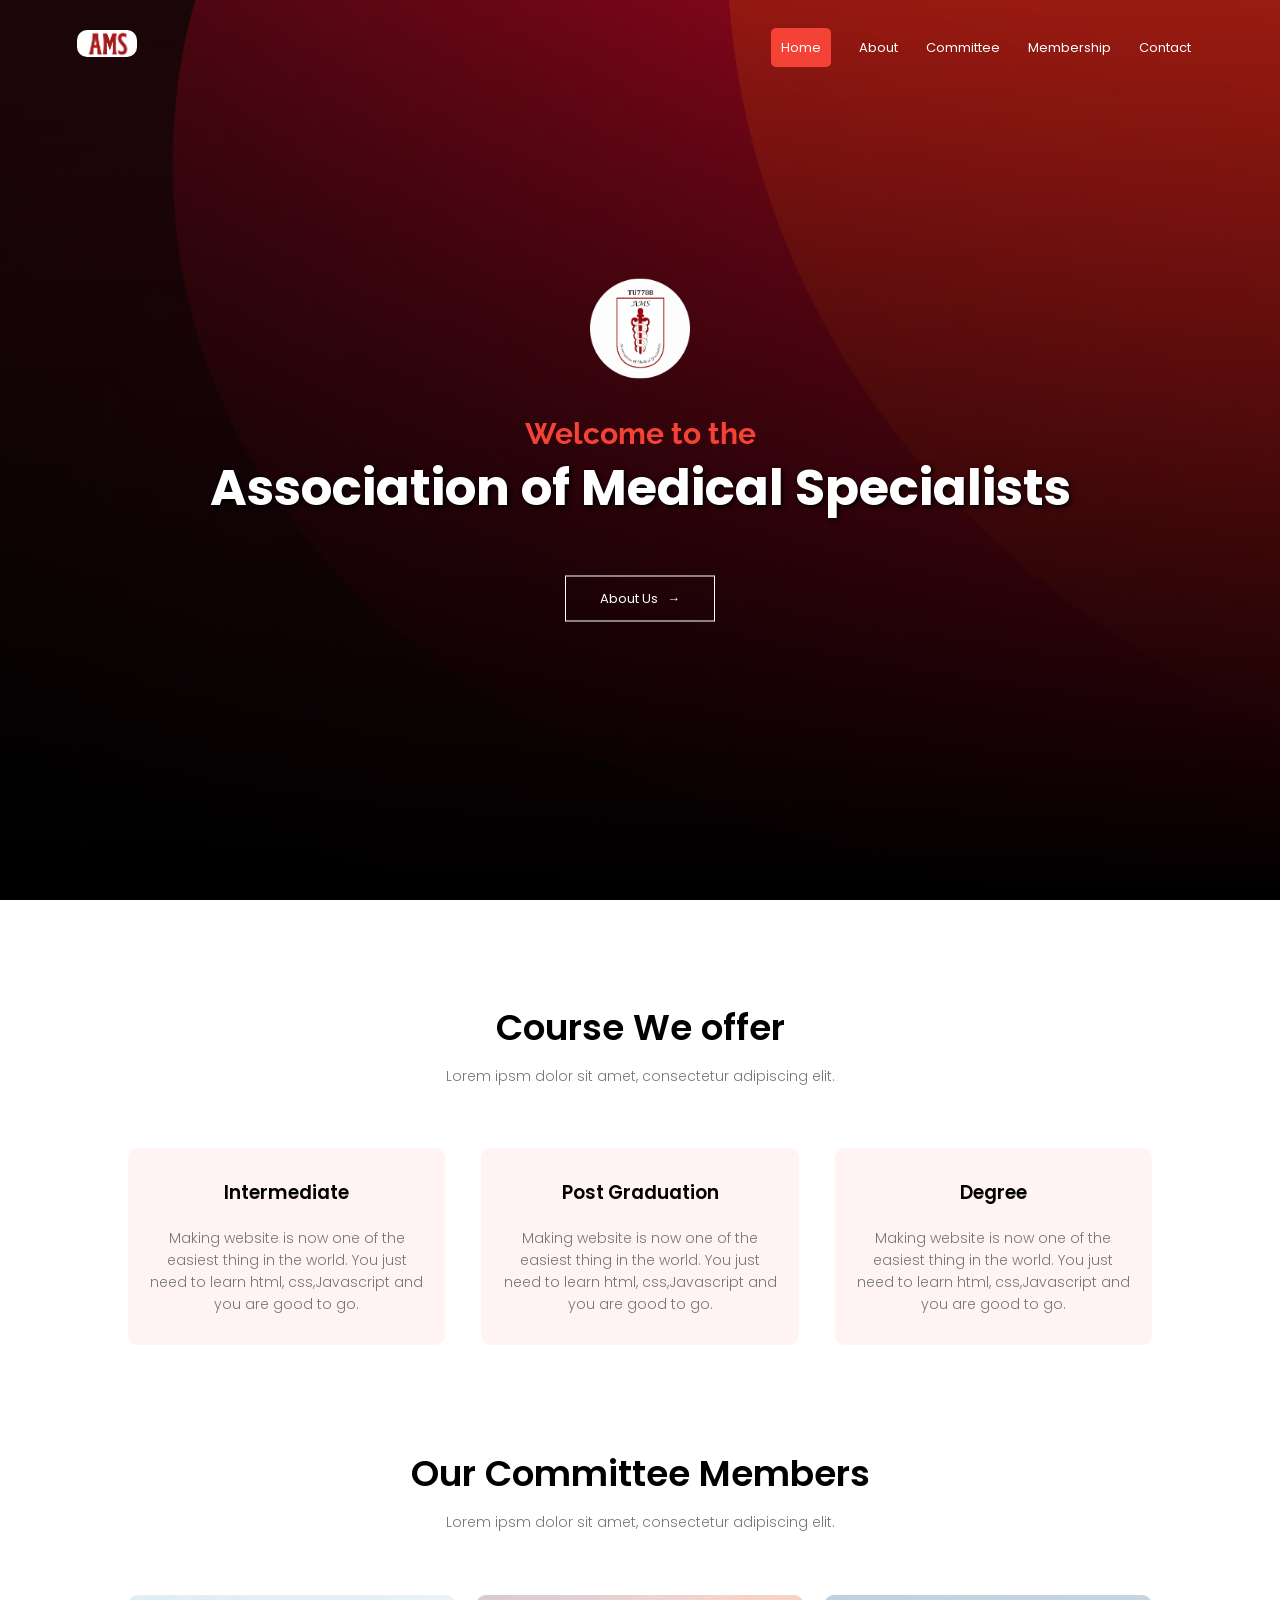
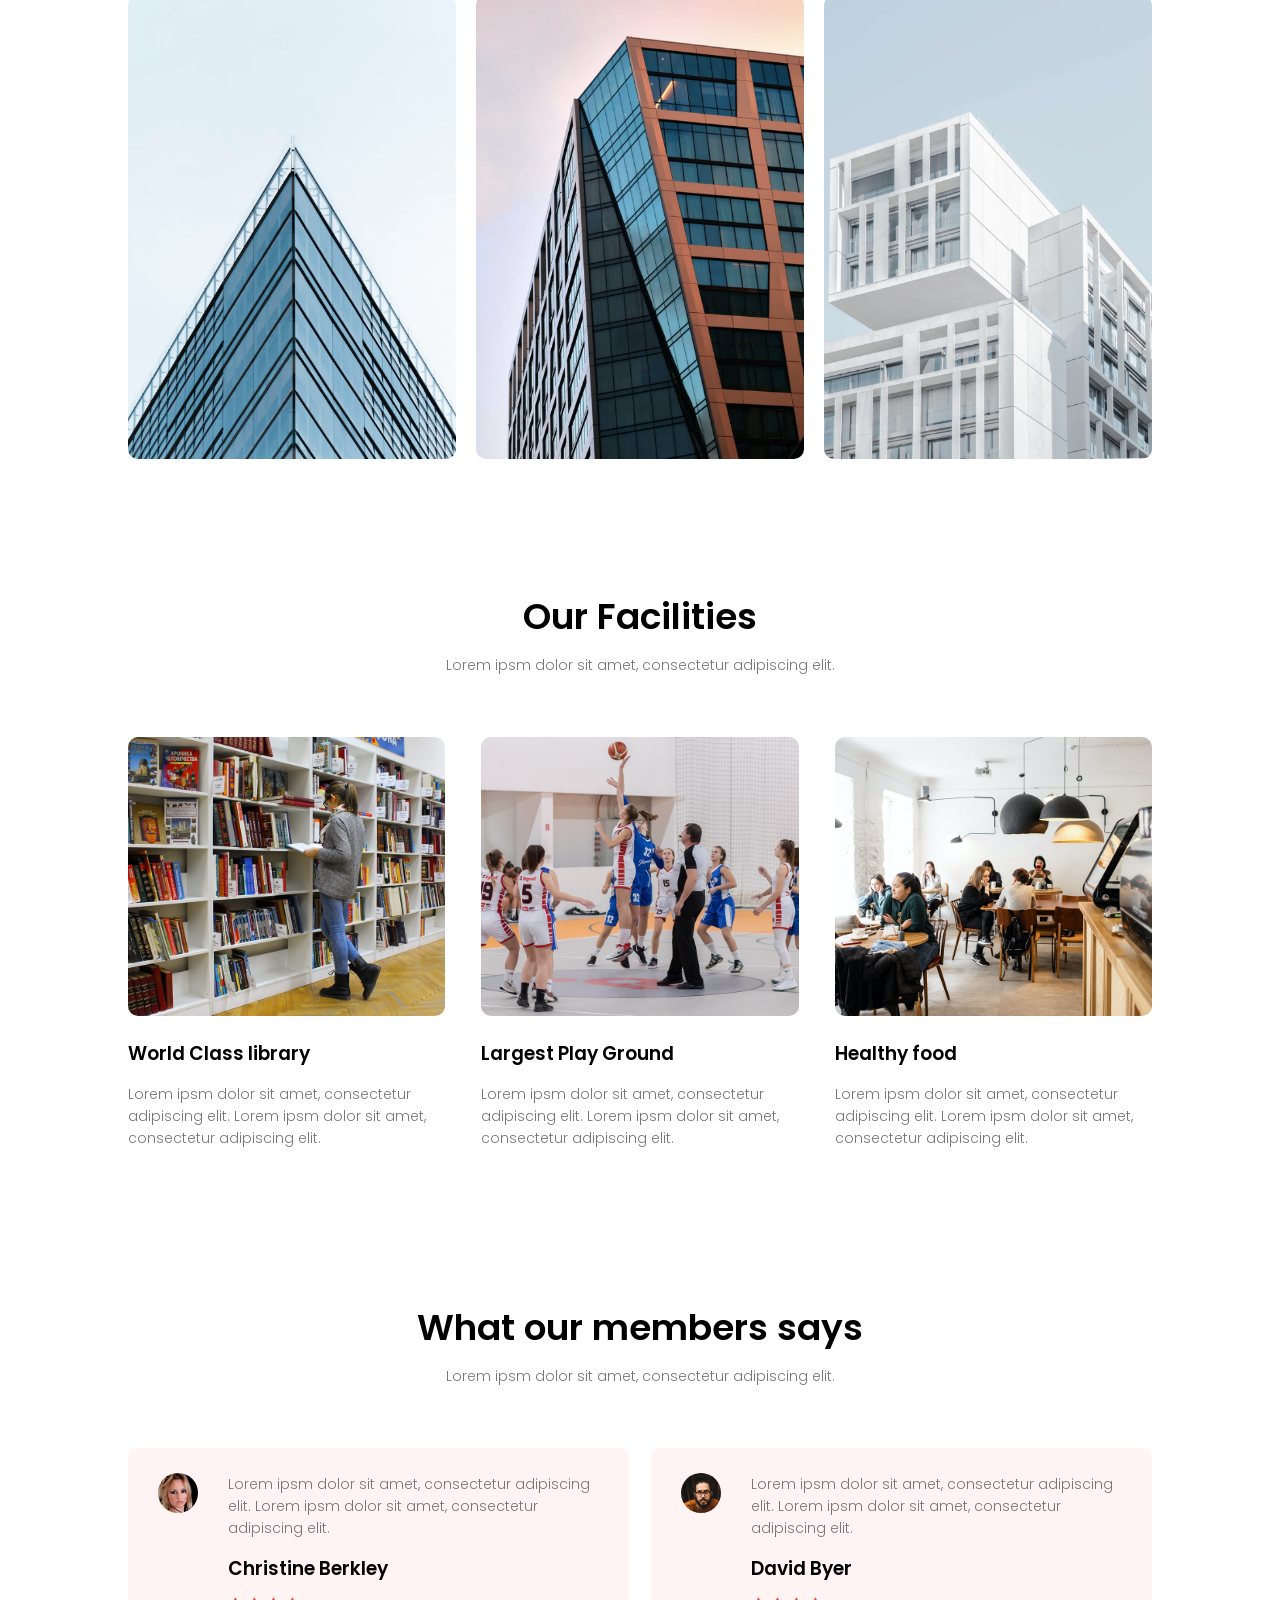
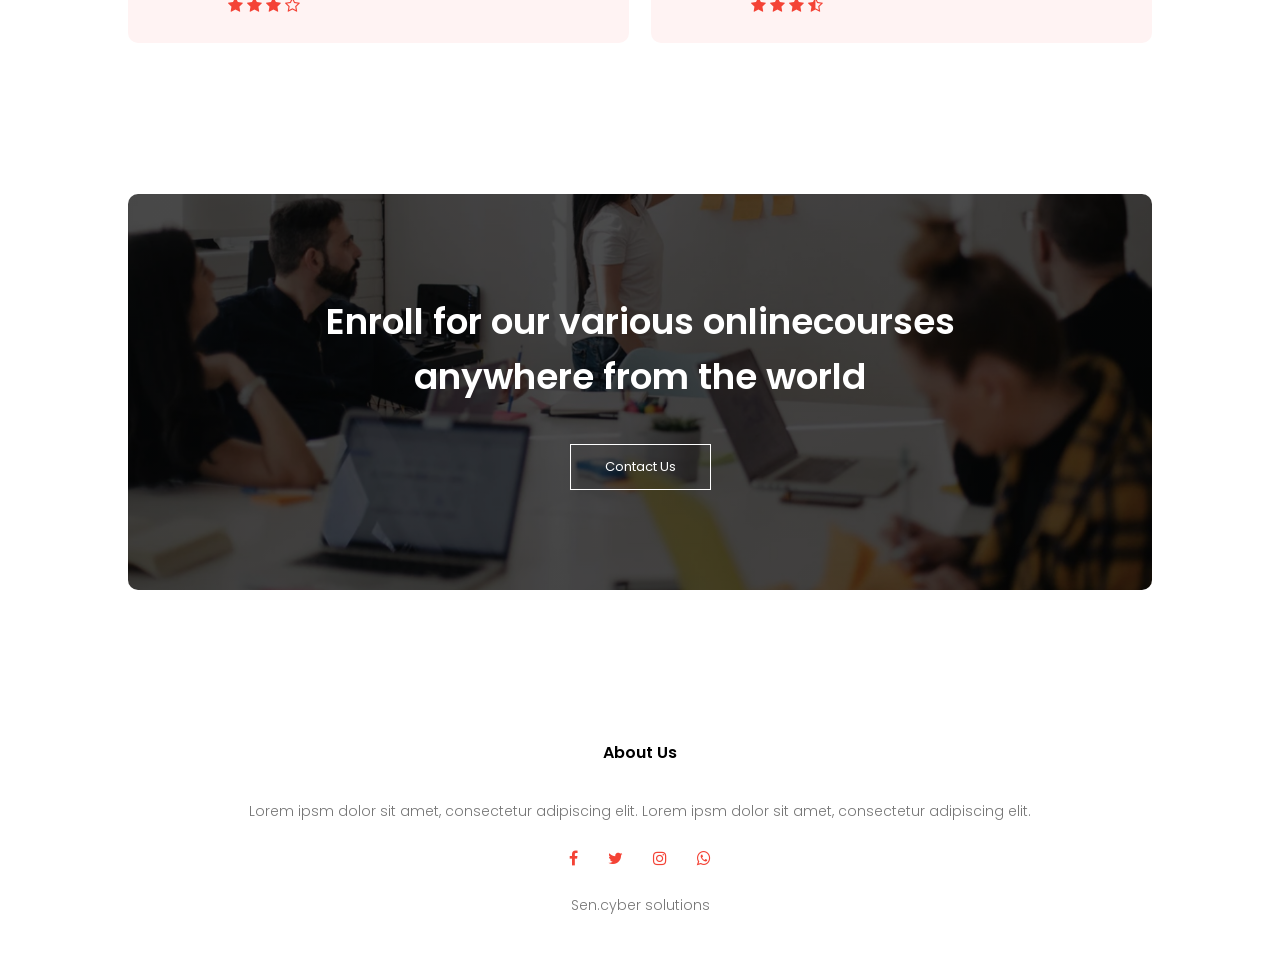
==== index.html @ d6350880 "Update index.html" ====
<!DOCTYPE html>

<html>

<head>
    <meta name="viewport" content="with=device-width, initial-scale=1.0">
    <link rel="stylesheet" href="style.css">
    <link rel="preconnect" href="https://fonts.googleapis.com">
    <link rel="preconnect" href="https://fonts.gstatic.com" crossorigin>
    <link href="https://fonts.googleapis.com/css2?family=Poppins:wght@100;200;300;400;600;700&display=swap"
        rel="stylesheet">
    <link rel="stylesheet" href="https://stackpath.bootstrapcdn.com/font-awesome/4.7.0/css/font-awesome.min.css">
    <link href="https://fonts.googleapis.com/css2?family=Montserrat:wght@700&family=Raleway:wght@400;700&display=swap" rel="stylesheet">
</head>

<body>

    

    <section class="header">

        <nav>

            <a href="index.html"><img src="images/ams-logo.png"></a>
            

            <div class="nav-links" id="navLinks">

                <i class="fa fa-times" onclick="hideMenue()"></i>

                <ul>
                    <li><a href="" class="active">Home</a></li>
                    <li><a href="">About</a></li>
                    <li><a href="" >Committee</a></li>
                    <li><a href="https://script.google.com/macros/s/AKfycbz2LNboDdQhzG6KcsF-J3E81-CgdvGqDZAbYwESJ0LUsquySAtWapbtEskJiFCeZfjFGw/exec">Membership</a></li>
                    <li><a href="">Contact</a></li>
                </ul>

            </div>

            <i class="fa fa-bars" onclick="showMenue()"></i>

        </nav>
        

        <div class="text-box">
            <img src="images/logohead_cropped_processed_by_imagy.png" alt=""><br><br>
            <h2>Welcome to the</h2>
            <h1> <b>Association of Medical Specialists</b></h1>
            <!-- <p>Commitment to Medical Excellence</p> -->
            
            <br><br>
            <a href="" class="hero-btn">About Us &nbsp; &#8594;</a>

        </div>

    </section>

    <!-- -------about-------->

    <section class="about">

        <h1>Course We offer</h1>

        <p>Lorem ipsm dolor sit amet, consectetur adipiscing elit.</p>

        <div class="row">

            <div class="about-col">

                <h3>Intermediate</h3>

                <p>Making website is now one of the easiest thing in the world. You just need to learn
                    html, css,Javascript and you are good to go.</p>

            </div>

            <div class="about-col">

                <h3>Post Graduation</h3>

                <p>Making website is now one of the easiest thing in the world. You just need to learn
                    html, css,Javascript and you are good to go.</p>

            </div>

            <div class="about-col">

                <h3>Degree</h3>

                <p>Making website is now one of the easiest thing in the world. You just need to learn
                    html, css,Javascript and you are good to go.</p>

            </div>

        </div>

    </section>


    <!-- -------committee-------->

    <section class="committee">

        <h1>Our Committee Members</h1>
        <p>Lorem ipsm dolor sit amet, consectetur adipiscing elit.</p>

        <div class="row">

            <div class="com-col">
                <img src="images/london.png">
                <div class="layer">
                    <h3>London</h3>
                </div>
            </div>

            <div class="com-col">
                <img src="images/newyork.png">
                <div class="layer">
                    <h3>New York</h3>
                </div>
            </div>

            <div class="com-col">
                <img src="images/washington.png">
                <div class="layer">
                    <h3>Washington</h3>
                </div>
            </div>

        </div>


    </section>


    <!--------Facilities-------->

    <section class="facilities">

        <h1>Our Facilities</h1>
        <p>Lorem ipsm dolor sit amet, consectetur adipiscing elit.</p>

        <div class="row">

            <div class="facilities-col">
                <img src="images/library.png">
                <h3>World Class library</h3>
                <p>Lorem ipsm dolor sit amet, consectetur adipiscing elit.
                    Lorem ipsm dolor sit amet, consectetur adipiscing elit.
                </p>
            </div>

            <div class="facilities-col">
                <img src="images/basketball.png">
                <h3>Largest Play Ground</h3>
                <p>Lorem ipsm dolor sit amet, consectetur adipiscing elit.
                    Lorem ipsm dolor sit amet, consectetur adipiscing elit.
                </p>
            </div>

            <div class="facilities-col">
                <img src="images/cafeteria.png">
                <h3>Healthy food</h3>
                <p>Lorem ipsm dolor sit amet, consectetur adipiscing elit.
                    Lorem ipsm dolor sit amet, consectetur adipiscing elit.
                </p>
            </div>

        </div>

    </section>


    <!--------testimonials-------->

    <section class="testimonials">

        <h1>What our members says</h1>
        <p>Lorem ipsm dolor sit amet, consectetur adipiscing elit.</p>

        <div class="row">

            <div class="testimonials-col">
                <img src="images/user1.jpg">
                <div>
                    <p>Lorem ipsm dolor sit amet, consectetur adipiscing elit.
                        Lorem ipsm dolor sit amet, consectetur adipiscing elit.
                    </p>
                    <h3>Christine Berkley</h3>
                    <i class="fa fa-star"></i>
                    <i class="fa fa-star"></i>
                    <i class="fa fa-star"></i>
                    <i class="fa fa-star-o"></i>
                </div>
            </div>

            <div class="testimonials-col">
                <img src="images/user2.jpg">
                <div>
                    <p>Lorem ipsm dolor sit amet, consectetur adipiscing elit.
                        Lorem ipsm dolor sit amet, consectetur adipiscing elit.
                    </p>
                    <h3>David Byer</h3>
                    <i class="fa fa-star"></i>
                    <i class="fa fa-star"></i>
                    <i class="fa fa-star"></i>
                    <i class="fa fa-star-half-o"></i>
                </div>
            </div>

        </div>

    </section>

    <!--------Call to action-------->

    <section class="cta">
        <h1>Enroll for our various onlinecourses <br> anywhere from the world</h1>
        <a href="" class="hero-btn">Contact Us</a>

    </section>


    <!--------footer-------->

    <section class="footer">

        <h4>About Us</h4>
        <p>Lorem ipsm dolor sit amet, consectetur adipiscing elit.
            Lorem ipsm dolor sit amet, consectetur adipiscing elit.
        </p>

        <div class="icons">
            <i class="fa fa-facebook"></i>
            <i class="fa fa-twitter"></i>
            <i class="fa fa-instagram"></i>
            <i class="fa fa-whatsapp"></i>
        </div>

        <p>Sen.cyber solutions</p>

    </section>


    <!-- -------JavaScript for Toggle Menue------ -->

    <script>

        var navLinks = document.getElementById("navLinks");

        function showMenue() {
            navLinks.style.right = "0";
        }

        function hideMenue() {
            navLinks.style.right = "-200px";
        }


    </script>

</body>

</html>
---- style.css ----
* {
    margin: 0;
    padding: 0;
    font-family: "Poppins", sans-serif;
}


.header {
    min-height: 100vh;
    width: 100%;
    background-image: linear-gradient(rgba(44, 28, 28, 0.217), rgb(0, 0, 0)), url(images/redbanner.jpg);
    background-position: center;
    background-size: cover;
    position: relative;
}

nav {
    display: flex;
    padding: 2% 6%;
    justify-content: space-between;
    align-items: center;
}

nav img {
    width: 60px;
    border-radius: 10px;
}

.nav-links {
    flex: 1;
    text-align: right;
}

.nav-links ul li {
    list-style: none;
    display: inline-block;
    padding: 8px 12px;
    position: relative;
}

.nav-links ul li a {
    color: #fff;
    text-decoration: none;
    font-size: 13px;
}

.nav-links ul li::after {
    content: '';
    width: 0%;
    height: 2px;
    background: #f44336;
    display: block;
    margin: auto;
    transition: 0.5s;
}

.nav-links ul li:hover::after {
    width: 100%;
}

.active {
    background: #f44336;
    padding: 10px 10px;
    border-radius: 5px;
}

.text-box {
    width: 90%;    
    position: absolute;
    top: 50%;
    left: 50%;
    transform: translate(-50%, -50%);
    text-align: center;
}

.text-box img{
    width: 100px;
    border-radius: 10px;
}


.text-box h2 {
    margin-top: 5px;
    font-size: 30px;    
    text-align: center;
    font-family: 'Raleway', sans-serif;    
    color:#f44336;
    font-weight: 700;
    
}

.text-box h1 {
    font-family: 'Montserrat', sans-serif;
    font-weight: 700;
    color: white;
    font-size: 50px;
    text-align: center;
    text-shadow: 2px 2px 5px rgb(0, 0, 0); /* subtle 3D shadow */
    
}

.text-box p {
    font-size: 14px;
    color: #d6bf80;
    text-align: center;
    
}

.hero-btn {
    display: inline-block;
    text-decoration: none;
    color: #fff;
    border: 1px solid #fff;
    padding: 12px 34px;
    font-size: 13px;
    background: transparent;
    position: relative;
    cursor: pointer;
}

.hero-btn:hover {
    border: 1px solid #f44336;
    background: #f44336;
    transition: 0.5s;
}

nav .fa {
    display: none;
}

@media(max-width: 800px) {

    .header{
        min-height: 100vh;
    }

    nav img {
        width: 50px;
    }

    .text-box h1 {
        font-size: 30px;
    }

    .text-box h2 {
        font-size: 20px;

    }

    .hero-btn {
    font-size: 8px;
    padding: 8px 10px;
}

    /* .text-box p {
        display: none;
    } */

    .nav-links ul li {
        display: block;
    }

    .active{
        display: none;
    }

    /* .nav-links {
        position: absolute;
        background: #f44336;
        height: 100vh;
        width: 200px;
        top: 0;
        right: -200px;
        text-align: left;
        z-index: 2;
        transition: 1s;
    } */

    .nav-links {
        position: fixed;
        background: #6f0505;
        height: 100vh;
        width: 200px;
        top: 0;
        right: -200px;
        text-align: left;
        z-index: 1000;
        transition: 0.5s;
        padding-top: 20px;
    }


    nav .fa {
        display: block;
        color: #fff;
        margin: 10px;
        font-size: 22px;
        cursor: pointer;
    }

    .nav-links ul {
        padding: 30px;
    }
}





/* -------about-------- */

.about {
    width: 80%;
    margin: auto;
    text-align: center;
    padding-top: 100px;
}

h1 {
    font-size: 36px;
    font-weight: 600;
}

p {
    color: #777;
    font-size: 14px;
    font-weight: 300;
    line-height: 22px;
    padding: 10px;
}

.row {
    margin-top: 5%;
    display: flex;
    justify-content: space-between;
}

.about-col {
    flex-basis: 31%;
    background: #fff3f3;
    border-radius: 10px;
    margin-bottom: 5%;
    padding: 20px 12px;
    box-sizing: border-box;
}

h3 {
    text-align: center;
    font-weight: 600;
    margin: 10px 0;
}

.about-col:hover {
    box-shadow: 0 0 20px 0px rgba(0, 0, 0, 0.7);
}


@media(max-width:700px) {

    .row {
        flex-direction: column;
    }

}

/* -------committee-------- */

.committee {
    width: 80%;
    margin: auto;
    text-align: center;
    padding-top: 50px;
}

.com-col {
    flex-basis: 32%;
    border-radius: 10px;
    margin-bottom: 30px;
    position: relative;
    overflow: hidden;
}

.com-col img {
    width: 100%;
    display: block;
}

.layer {
    background: transparent;
    transition: 0.5s;
    height: 100%;
    width: 100%;
    position: absolute;
    top: 0;
    left: 0;
}

.layer:hover {
    background: rgba(226, 0, 0, 0.7);
}

.layer h3 {
    width: 100%;
    font-weight: 500;
    color: #fff;
    font-style: 26px;
    bottom: 0;
    left: 50%;
    transform: translateX(-50%);
    position: absolute;
    opacity: 0;
    transition: 0.5s;
}

.layer:hover h3 {
    bottom: 49%;
    opacity: 1;
}



/* --------Facilities-------- */

.facilities {
    width: 80%;
    margin: auto;
    text-align: center;
    padding-top: 100px;
}

.facilities-col {
    flex-basis: 31%;
    border-radius: 10px;
    margin-bottom: 5%;
    text-align: left;
}

.facilities-col img {
    width: 100%;
    border-radius: 10px;
}

.facilities-col p {
    padding: 0;
}

.facilities-col h3 {
    margin-top: 16px;
    margin-bottom: 15px;
    text-align: left;
}


/* --------testimonials-------- */

.testimonials {
    width: 80%;
    margin: auto;
    padding-top: 100px;
    text-align: center;
}

.testimonials-col {
    flex-basis: 44%;
    border-radius: 10px;
    margin-bottom: 5%;
    text-align: left;
    background: #fff3f3;
    padding: 25px;
    cursor: pointer;
    display: flex;
}

.testimonials-col img {
    height: 40px;
    margin-left: 5px;
    margin-right: 30px;
    border-radius: 50%;
}

.testimonials-col p {
    padding: 0;
}

.testimonials-col h3 {
    margin-top: 15px;
    text-align: left;
}

.testimonials-col .fa {
    color: #f44336;
}

@media(max-width: 700px) {
    .testimonials-col img {
        margin-left: 0px;
        margin-right: 15px;
    }
}

/* --------call to action-------- */

.cta {
    margin: 100px auto;
    width: 80%;
    background-image: linear-gradient(rgba(0, 0, 0, 0.7), rgba(0, 0, 0, 0.7)), url(images/banner2.jpg);
    background-position: center;
    background-size: cover;
    border-radius: 10px;
    text-align: center;
    padding: 100px 0;
}

.cta h1 {
    color: #fff;
    margin-bottom: 40px;
    padding: 0;
}

@media(max-width: 700px) {
    .cta h1 {
        font-size: 24px;
    }
}


/* --------footer-------- */

.footer {
    width: 100%;
    text-align: center;
    padding: 30px 0;
}

.footer h4 {
    margin-bottom: 25px;
    margin-top: 20px;
    font-weight: 600;
}

.icons .fa {
    color: #f44336;
    margin: 0 13px;
    cursor: pointer;
    padding: 18px 0;
}
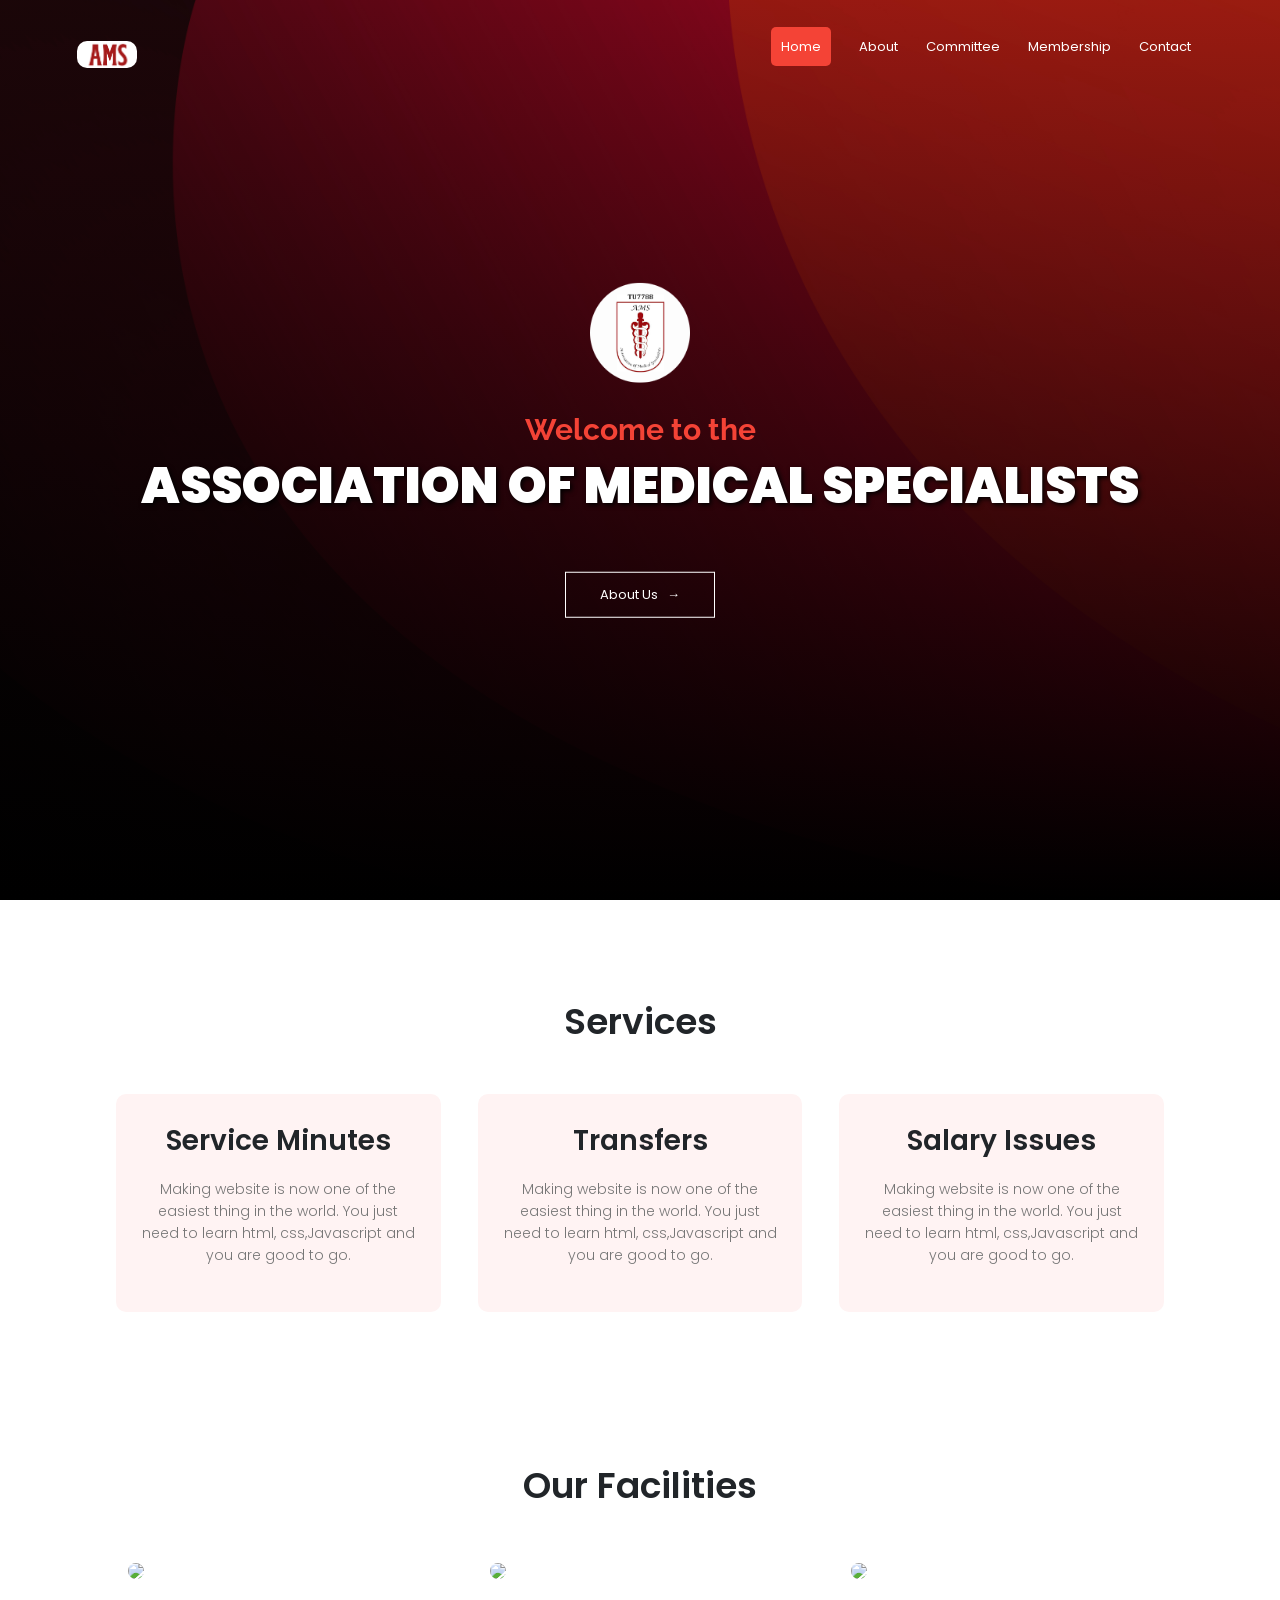
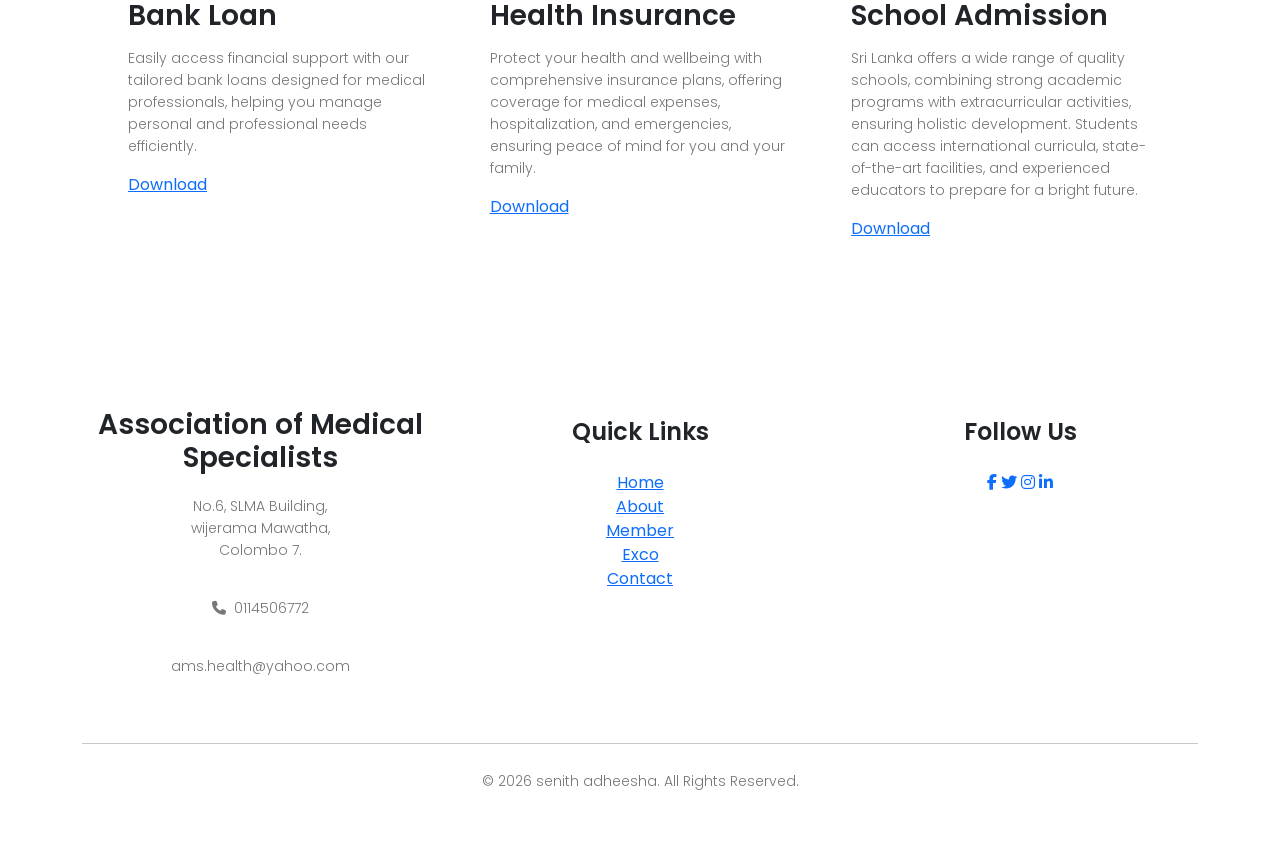
==== commit 68795089: "Update index.html" ====
--- a/index.html
+++ b/index.html
@@ -10,19 +10,29 @@
     <link href="https://fonts.googleapis.com/css2?family=Poppins:wght@100;200;300;400;600;700&display=swap"
         rel="stylesheet">
     <link rel="stylesheet" href="https://stackpath.bootstrapcdn.com/font-awesome/4.7.0/css/font-awesome.min.css">
-    <link href="https://fonts.googleapis.com/css2?family=Montserrat:wght@700&family=Raleway:wght@400;700&display=swap" rel="stylesheet">
+    <link href="https://fonts.googleapis.com/css2?family=Montserrat:wght@700&family=Raleway:wght@400;700&display=swap"
+        rel="stylesheet">
+    <!-- Bootstrap CSS -->
+    <link href="https://cdn.jsdelivr.net/npm/bootstrap@5.3.2/dist/css/bootstrap.min.css" rel="stylesheet">
+    <!--CSS -->
+    <link rel="stylesheet" href="style.css">
+    <!-- Font Awesome -->
+    <link rel="stylesheet" href="https://cdnjs.cloudflare.com/ajax/libs/font-awesome/6.4.2/css/all.min.css">
+    <!--aos-->
+    <link href="https://unpkg.com/aos@2.3.1/dist/aos.css" rel="stylesheet">
+    <title>AMS | HOME</title>
 </head>
 
 <body>
 
-    
+
 
     <section class="header">
 
         <nav>
 
             <a href="index.html"><img src="images/ams-logo.png"></a>
-            
+
 
             <div class="nav-links" id="navLinks">
 
@@ -31,8 +41,8 @@
                 <ul>
                     <li><a href="" class="active">Home</a></li>
                     <li><a href="">About</a></li>
-                    <li><a href="" >Committee</a></li>
-                    <li><a href="https://script.google.com/macros/s/AKfycbz2LNboDdQhzG6KcsF-J3E81-CgdvGqDZAbYwESJ0LUsquySAtWapbtEskJiFCeZfjFGw/exec">Membership</a></li>
+                    <li><a href="">Committee</a></li>
+                    <li><a href="https://script.google.com/macros/s/AKfycbyV3uswM-TQaWbri87XpElMV1jYL2ZoxkOZVV7Q6MwoKY47kQ8D4b-WiSyqioTOIxnxBA/exec">Membership</a></li>
                     <li><a href="">Contact</a></li>
                 </ul>
 
@@ -41,14 +51,14 @@
             <i class="fa fa-bars" onclick="showMenue()"></i>
 
         </nav>
-        
+
 
         <div class="text-box">
             <img src="images/logohead_cropped_processed_by_imagy.png" alt=""><br><br>
-            <h2>Welcome to the</h2>
-            <h1> <b>Association of Medical Specialists</b></h1>
+            <h2 data-aos="fade-left">Welcome to the</h2>
+            <h1 data-aos="fade-right"> <b>ASSOCIATION OF MEDICAL SPECIALISTS</b></h1>
             <!-- <p>Commitment to Medical Excellence</p> -->
-            
+
             <br><br>
             <a href="" class="hero-btn">About Us &nbsp; &#8594;</a>
 
@@ -60,33 +70,33 @@
 
     <section class="about">
 
-        <h1>Course We offer</h1>
-
-        <p>Lorem ipsm dolor sit amet, consectetur adipiscing elit.</p>
+        <h1>Services</h1>
+
+
 
         <div class="row">
 
-            <div class="about-col">
-
-                <h3>Intermediate</h3>
+            <div class="about-col" data-aos="fade-up">
+
+                <h3>Service Minutes</h3>
 
                 <p>Making website is now one of the easiest thing in the world. You just need to learn
                     html, css,Javascript and you are good to go.</p>
 
             </div>
 
-            <div class="about-col">
-
-                <h3>Post Graduation</h3>
+            <div class="about-col" data-aos="fade-up">
+
+                <h3>Transfers</h3>
 
                 <p>Making website is now one of the easiest thing in the world. You just need to learn
                     html, css,Javascript and you are good to go.</p>
 
             </div>
 
-            <div class="about-col">
-
-                <h3>Degree</h3>
+            <div class="about-col" data-aos="fade-up">
+
+                <h3>Salary Issues</h3>
 
                 <p>Making website is now one of the easiest thing in the world. You just need to learn
                     html, css,Javascript and you are good to go.</p>
@@ -100,7 +110,7 @@
 
     <!-- -------committee-------->
 
-    <section class="committee">
+    <!-- <section class="committee">
 
         <h1>Our Committee Members</h1>
         <p>Lorem ipsm dolor sit amet, consectetur adipiscing elit.</p>
@@ -131,50 +141,53 @@
         </div>
 
 
+    </section> -->
+
+
+    <!--------Facilities-------->
+
+    <section class="facilities">
+
+        <h1>Our Facilities</h1>
+
+
+        <div class="row">
+
+            <div class="facilities-col" data-aos="fade-up">
+                <img src="images/boc-loan.jpg">
+                <h3>Bank Loan</h3>
+                <p>Easily access financial support with our tailored bank loans designed for medical professionals,
+                    helping you manage personal and professional needs efficiently.</p>
+                <a href="" download class="download-btn">Download</a>
+            </div>
+
+            <div class="facilities-col" data-aos="fade-up">
+                <img src="images/AIA.jpg">
+                <h3>Health Insurance</h3>
+                <p>Protect your health and wellbeing with comprehensive insurance plans, offering coverage for medical
+                    expenses, hospitalization, and emergencies, ensuring peace of mind for you and your family.
+                </p>
+                <a href="" download class="download-btn">Download</a>
+            </div>
+
+            <div class="facilities-col" data-aos="fade-up">
+                <img src="images/edu.jpg">
+                <h3>School Admission</h3>
+                <p>Sri Lanka offers a wide range of quality schools, combining strong academic programs with
+                    extracurricular activities, ensuring holistic development. Students can access international
+                    curricula, state-of-the-art facilities, and experienced educators to prepare for a bright future.
+                </p>
+                <a href="" download class="download-btn">Download</a>
+            </div>
+
+        </div>
+
     </section>
 
 
-    <!--------Facilities-------->
-
-    <section class="facilities">
-
-        <h1>Our Facilities</h1>
-        <p>Lorem ipsm dolor sit amet, consectetur adipiscing elit.</p>
-
-        <div class="row">
-
-            <div class="facilities-col">
-                <img src="images/library.png">
-                <h3>World Class library</h3>
-                <p>Lorem ipsm dolor sit amet, consectetur adipiscing elit.
-                    Lorem ipsm dolor sit amet, consectetur adipiscing elit.
-                </p>
-            </div>
-
-            <div class="facilities-col">
-                <img src="images/basketball.png">
-                <h3>Largest Play Ground</h3>
-                <p>Lorem ipsm dolor sit amet, consectetur adipiscing elit.
-                    Lorem ipsm dolor sit amet, consectetur adipiscing elit.
-                </p>
-            </div>
-
-            <div class="facilities-col">
-                <img src="images/cafeteria.png">
-                <h3>Healthy food</h3>
-                <p>Lorem ipsm dolor sit amet, consectetur adipiscing elit.
-                    Lorem ipsm dolor sit amet, consectetur adipiscing elit.
-                </p>
-            </div>
-
-        </div>
-
-    </section>
-
-
     <!--------testimonials-------->
 
-    <section class="testimonials">
+    <!-- <section class="testimonials">
 
         <h1>What our members says</h1>
         <p>Lorem ipsm dolor sit amet, consectetur adipiscing elit.</p>
@@ -211,36 +224,63 @@
 
         </div>
 
-    </section>
-
-    <!--------Call to action-------->
+    </section> -->
+
+    <!-- ------Call to action------
 
     <section class="cta">
         <h1>Enroll for our various onlinecourses <br> anywhere from the world</h1>
         <a href="" class="hero-btn">Contact Us</a>
 
-    </section>
+    </section> -->
 
 
     <!--------footer-------->
 
-    <section class="footer">
-
-        <h4>About Us</h4>
-        <p>Lorem ipsm dolor sit amet, consectetur adipiscing elit.
-            Lorem ipsm dolor sit amet, consectetur adipiscing elit.
-        </p>
-
-        <div class="icons">
-            <i class="fa fa-facebook"></i>
-            <i class="fa fa-twitter"></i>
-            <i class="fa fa-instagram"></i>
-            <i class="fa fa-whatsapp"></i>
-        </div>
-
-        <p>Sen.cyber solutions</p>
-
-    </section>
+
+    <footer class="footer py-5" data-aos="fade-up" data-aos-anchor-placement="top-bottom">
+        <div class="container">
+            <div class="row">
+
+                <!-- About / Logo -->
+                <div class="col-lg-4 col-md-6 mb-4">
+                    <h3 class="footer-logo">Association of Medical Specialists</h3>
+                    <!-- <p>Providing the best services for our members with excellence, professionalism, and dedication.</p> -->
+                    <p>No.6, SLMA Building, <br> wijerama Mawatha, <br> Colombo 7.</p>
+                    <p><i class="fa fa-phone" style="text-decoration: none;"></i> &nbsp;0114506772</p>
+                    <p>ams.health@yahoo.com</p>
+                </div>
+
+                <!-- Quick Links -->
+                <div class="col-lg-4 col-md-6 mb-4">
+                    <h4>Quick Links</h4>
+                    <ul class="footer-links list-unstyled">
+                        <li><a href="#home">Home</a></li>
+                        <li><a href="#about">About</a></li>
+                        <li><a href="#member">Member</a></li>
+                        <li><a href="#exco">Exco</a></li>
+                        <li><a href="#contact">Contact</a></li>
+                    </ul>
+                </div>
+
+                <!-- Social Media -->
+                <div class="col-lg-4 col-md-12 mb-4">
+                    <h4>Follow Us</h4>
+                    <div class="footer-social">
+                        <a href="#"><i class="fab fa-facebook-f"></i></a>
+                        <a href="#"><i class="fab fa-twitter"></i></a>
+                        <a href="#"><i class="fab fa-instagram"></i></a>
+                        <a href="#"><i class="fab fa-linkedin-in"></i></a>
+                    </div>
+                </div>
+
+            </div>
+
+            <hr>
+
+            <p class="text-center mt-3 mb-0">&copy; 2026 senith adheesha. All Rights Reserved.</p>
+        </div>
+    </footer>
 
 
     <!-- -------JavaScript for Toggle Menue------ -->
@@ -260,6 +300,18 @@
 
     </script>
 
+    <!--aos-->
+    <script src="https://unpkg.com/aos@2.3.1/dist/aos.js"></script>
+
+    <script>
+        AOS.init({
+            duration: 1000,
+            easing: "ease-in-out",
+
+        });
+    </script>
+
+
 </body>
 
 </html>
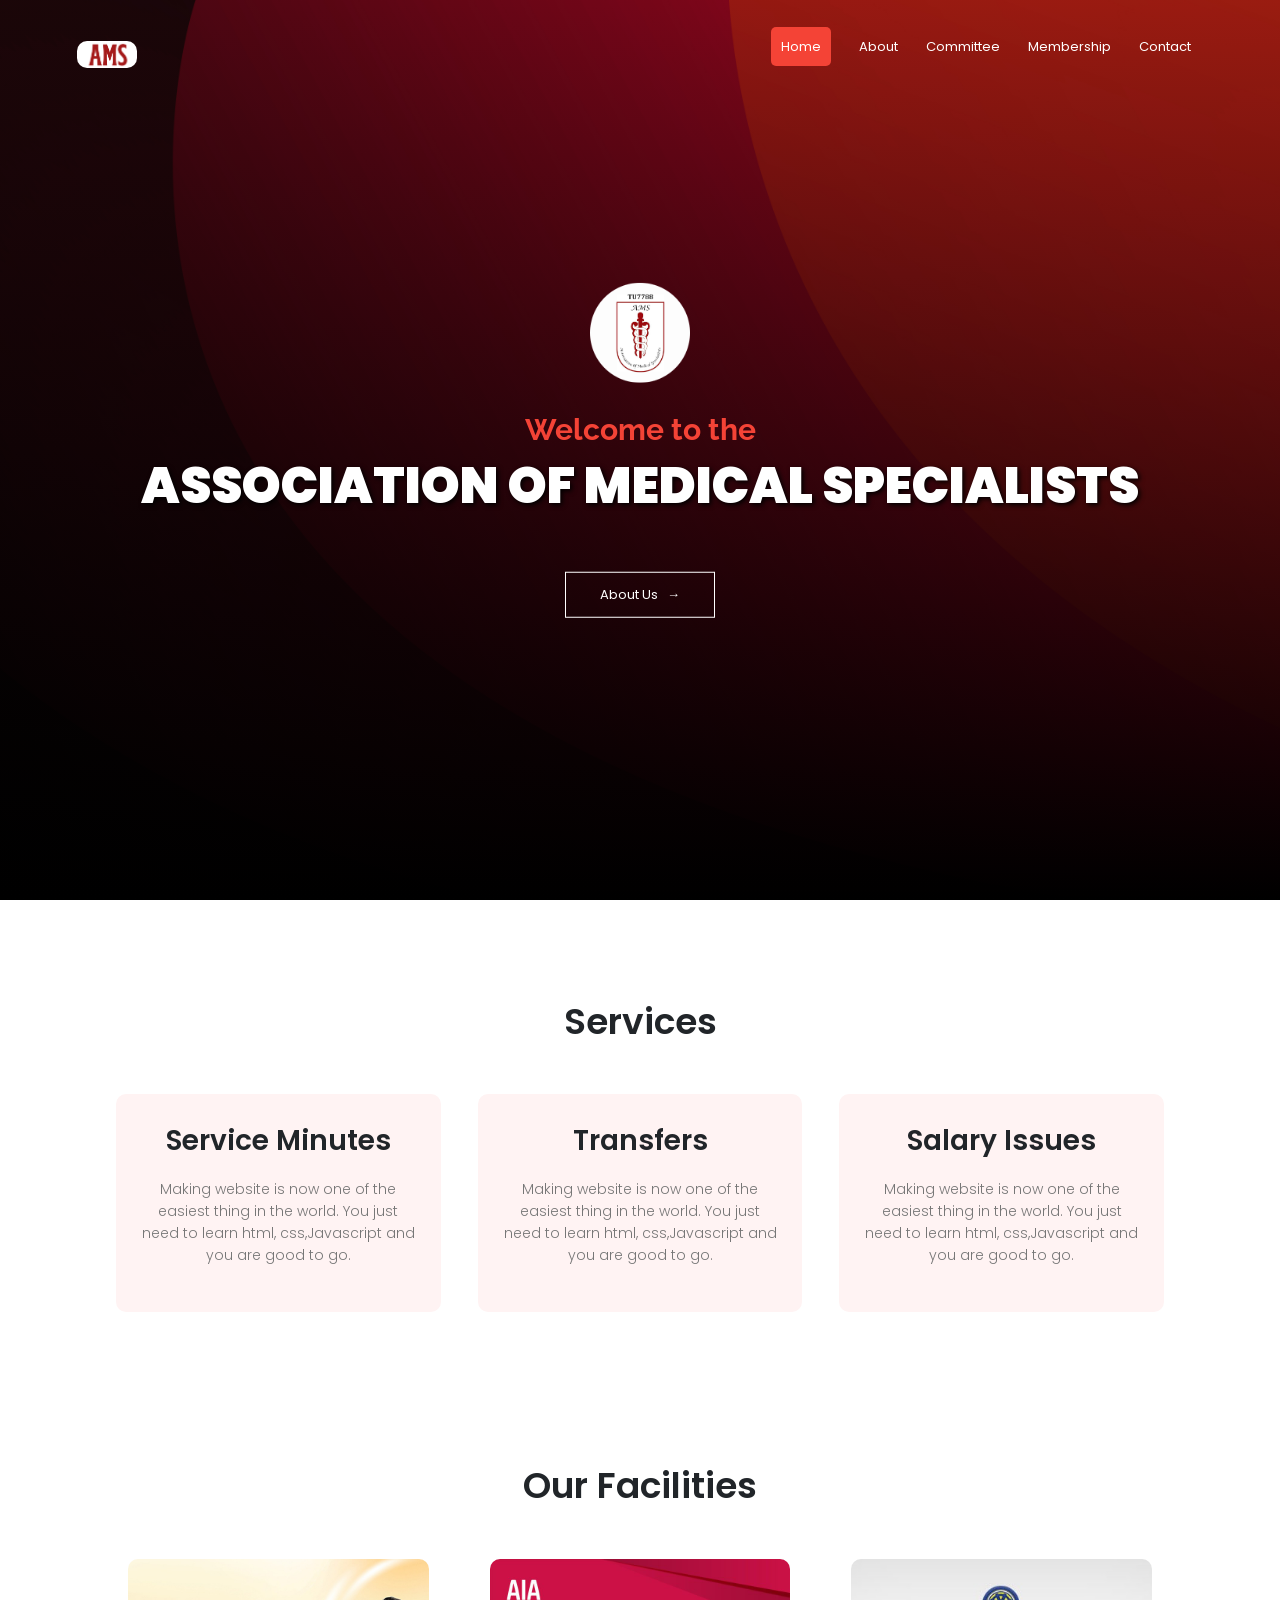
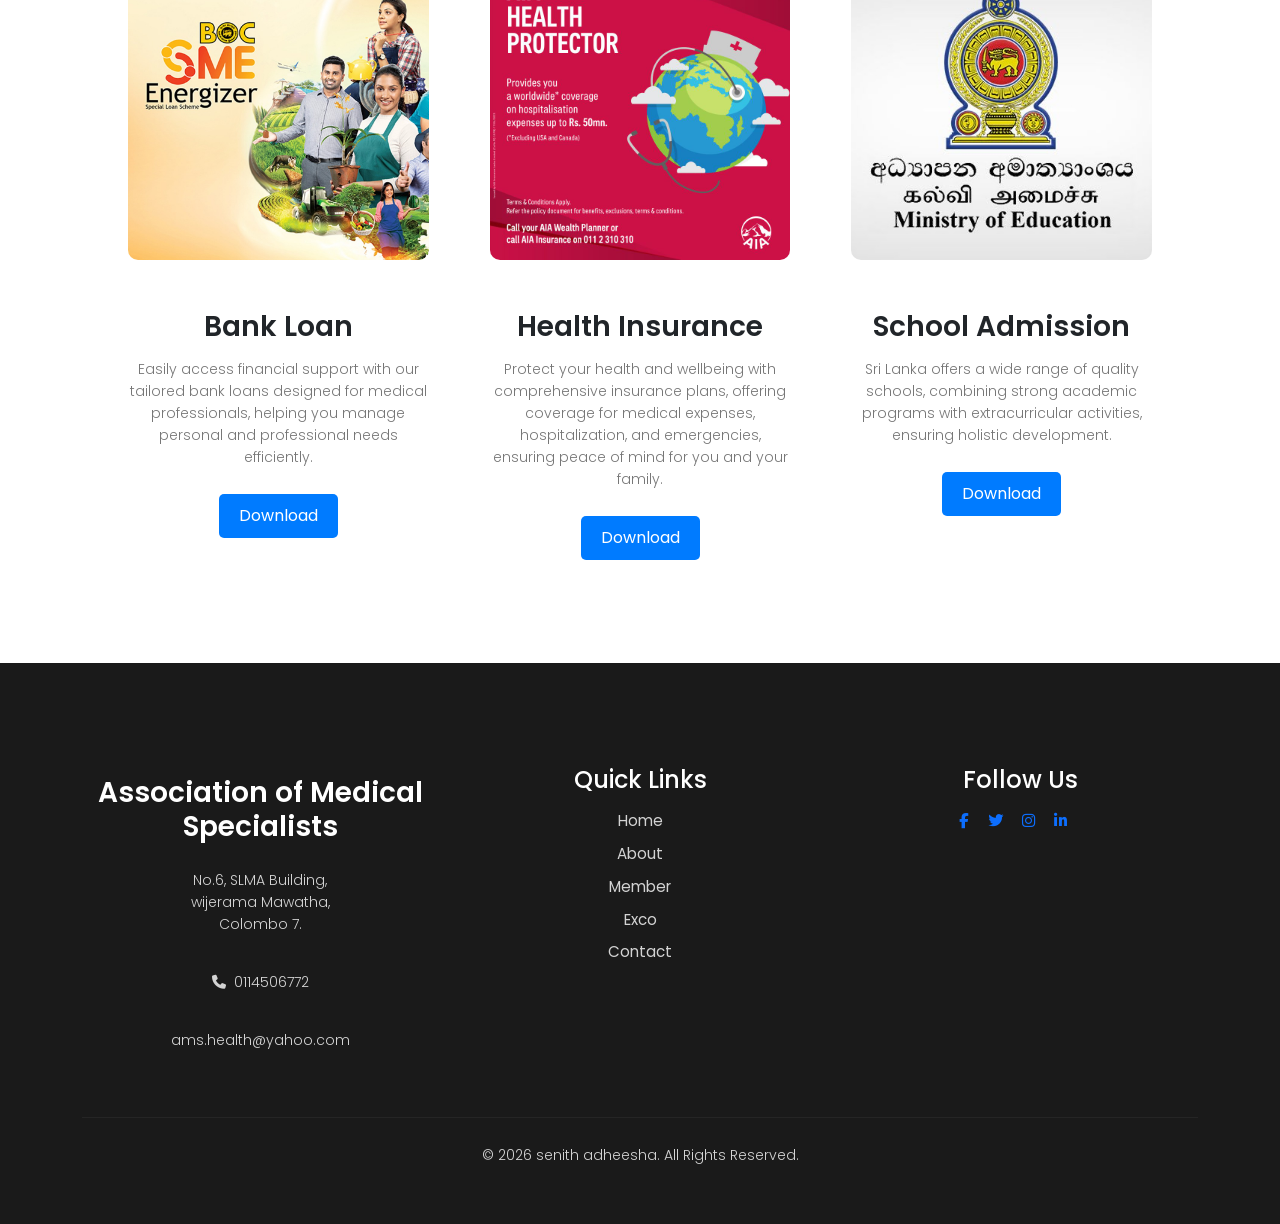
==== commit ab5b0458: "Update index.html" ====
--- a/index.html
+++ b/index.html
@@ -174,8 +174,7 @@
                 <img src="images/edu.jpg">
                 <h3>School Admission</h3>
                 <p>Sri Lanka offers a wide range of quality schools, combining strong academic programs with
-                    extracurricular activities, ensuring holistic development. Students can access international
-                    curricula, state-of-the-art facilities, and experienced educators to prepare for a bright future.
+                    extracurricular activities, ensuring holistic development.
                 </p>
                 <a href="" download class="download-btn">Download</a>
             </div>
--- a/style.css
+++ b/style.css
@@ -250,9 +250,9 @@
     margin: 10px 0;
 }
 
-.about-col:hover {
+/* .about-col:hover {
     box-shadow: 0 0 20px 0px rgba(0, 0, 0, 0.7);
-}
+} */
 
 
 @media(max-width:700px) {
@@ -260,6 +260,11 @@
     .row {
         flex-direction: column;
     }
+
+    .about-col{
+        margin-top:50px;
+    }
+
 
 }
 
@@ -345,9 +350,34 @@
 }
 
 .facilities-col h3 {
-    margin-top: 16px;
+    margin-top: 50px;
     margin-bottom: 15px;
-    text-align: left;
+    text-align: center;
+}
+
+
+.facilities-col {
+    text-align: center;
+    text-decoration: none;
+    
+    /* Centers inline elements like buttons inside this div */
+}
+
+.download-btn {
+    display: inline-block; /* ensures button behaves like inline element for centering */
+    padding: 10px 20px;
+    background-color: #007bff; /* your button color */
+    color: white;
+    text-decoration: none;
+    border-radius: 5px;
+    margin-top: 10px; /* spacing from paragraph */
+}
+
+
+@media(max-width: 700px) {
+    .facilities-col{
+        margin-top: 50px;
+    }
 }
 
 
@@ -427,20 +457,67 @@
 /* --------footer-------- */
 
 .footer {
-    width: 100%;
-    text-align: center;
-    padding: 30px 0;
-}
-
+    background-color: #1A1A1A;
+    /* dark footer */
+    color: #fff;
+    font-size: 0.95rem;
+    text-align: center;
+    margin-top: 50px;
+}
+
+.footer h3,
 .footer h4 {
-    margin-bottom: 25px;
-    margin-top: 20px;
-    font-weight: 600;
-}
-
-.icons .fa {
+    color: #FFFFFF;
+    /* matching red accent */
+    margin-bottom: 15px;
+}
+
+.footer p {
+    color: #D3D3D3;
+}
+
+.footer-links li {
+    margin-bottom: 10px;
+}
+
+.footer-links a {
+    color: #D3D3D3;
+    text-decoration: none;
+    transition: color 0.3s;
+}
+
+.footer-links a:hover {
     color: #f44336;
-    margin: 0 13px;
-    cursor: pointer;
-    padding: 18px 0;
-}
+
+}
+
+.footer-social a {
+    display: inline-block;
+    margin-right: 15px;
+    transition: transform 0.3s;
+}
+
+.footer-social a:hover {
+    transform: scale(1.2);
+}
+
+/* Optional: smaller horizontal rule */
+.footer hr {
+    border-top: 1px solid #444;
+}
+
+/* Responsive adjustments */
+@media (max-width: 768px) {
+    .footer {
+        text-align: center;
+        margin-top: 50px;
+    }
+
+    .footer h3,h4{
+        font-size:1rem;;
+    }
+
+    .footer-social {
+        margin-top: 15px;
+    }
+}
--- a/style.css
+++ b/style.css
@@ -250,9 +250,9 @@
     margin: 10px 0;
 }
 
-.about-col:hover {
+/* .about-col:hover {
     box-shadow: 0 0 20px 0px rgba(0, 0, 0, 0.7);
-}
+} */
 
 
 @media(max-width:700px) {
@@ -260,6 +260,11 @@
     .row {
         flex-direction: column;
     }
+
+    .about-col{
+        margin-top:50px;
+    }
+
 
 }
 
@@ -345,9 +350,34 @@
 }
 
 .facilities-col h3 {
-    margin-top: 16px;
+    margin-top: 50px;
     margin-bottom: 15px;
-    text-align: left;
+    text-align: center;
+}
+
+
+.facilities-col {
+    text-align: center;
+    text-decoration: none;
+    
+    /* Centers inline elements like buttons inside this div */
+}
+
+.download-btn {
+    display: inline-block; /* ensures button behaves like inline element for centering */
+    padding: 10px 20px;
+    background-color: #007bff; /* your button color */
+    color: white;
+    text-decoration: none;
+    border-radius: 5px;
+    margin-top: 10px; /* spacing from paragraph */
+}
+
+
+@media(max-width: 700px) {
+    .facilities-col{
+        margin-top: 50px;
+    }
 }
 
 
@@ -427,20 +457,67 @@
 /* --------footer-------- */
 
 .footer {
-    width: 100%;
-    text-align: center;
-    padding: 30px 0;
-}
-
+    background-color: #1A1A1A;
+    /* dark footer */
+    color: #fff;
+    font-size: 0.95rem;
+    text-align: center;
+    margin-top: 50px;
+}
+
+.footer h3,
 .footer h4 {
-    margin-bottom: 25px;
-    margin-top: 20px;
-    font-weight: 600;
-}
-
-.icons .fa {
+    color: #FFFFFF;
+    /* matching red accent */
+    margin-bottom: 15px;
+}
+
+.footer p {
+    color: #D3D3D3;
+}
+
+.footer-links li {
+    margin-bottom: 10px;
+}
+
+.footer-links a {
+    color: #D3D3D3;
+    text-decoration: none;
+    transition: color 0.3s;
+}
+
+.footer-links a:hover {
     color: #f44336;
-    margin: 0 13px;
-    cursor: pointer;
-    padding: 18px 0;
-}
+
+}
+
+.footer-social a {
+    display: inline-block;
+    margin-right: 15px;
+    transition: transform 0.3s;
+}
+
+.footer-social a:hover {
+    transform: scale(1.2);
+}
+
+/* Optional: smaller horizontal rule */
+.footer hr {
+    border-top: 1px solid #444;
+}
+
+/* Responsive adjustments */
+@media (max-width: 768px) {
+    .footer {
+        text-align: center;
+        margin-top: 50px;
+    }
+
+    .footer h3,h4{
+        font-size:1rem;;
+    }
+
+    .footer-social {
+        margin-top: 15px;
+    }
+}
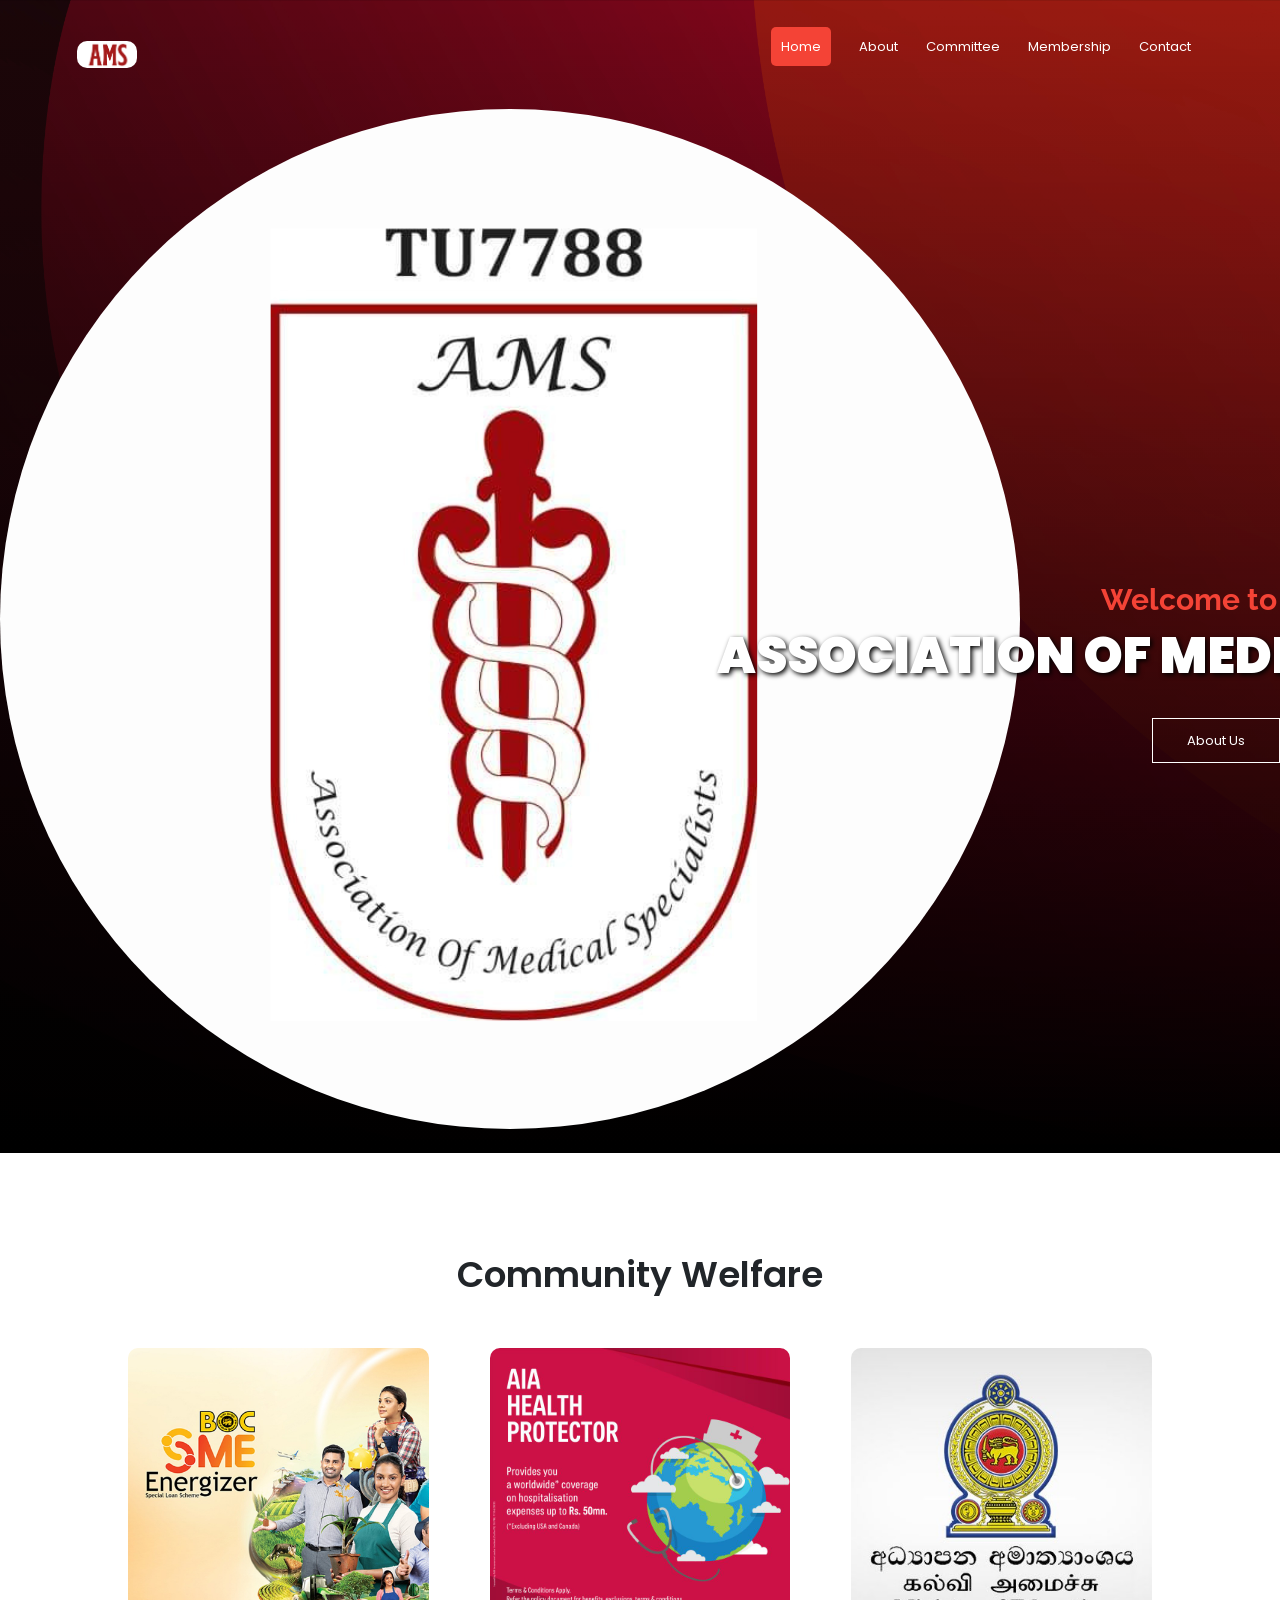
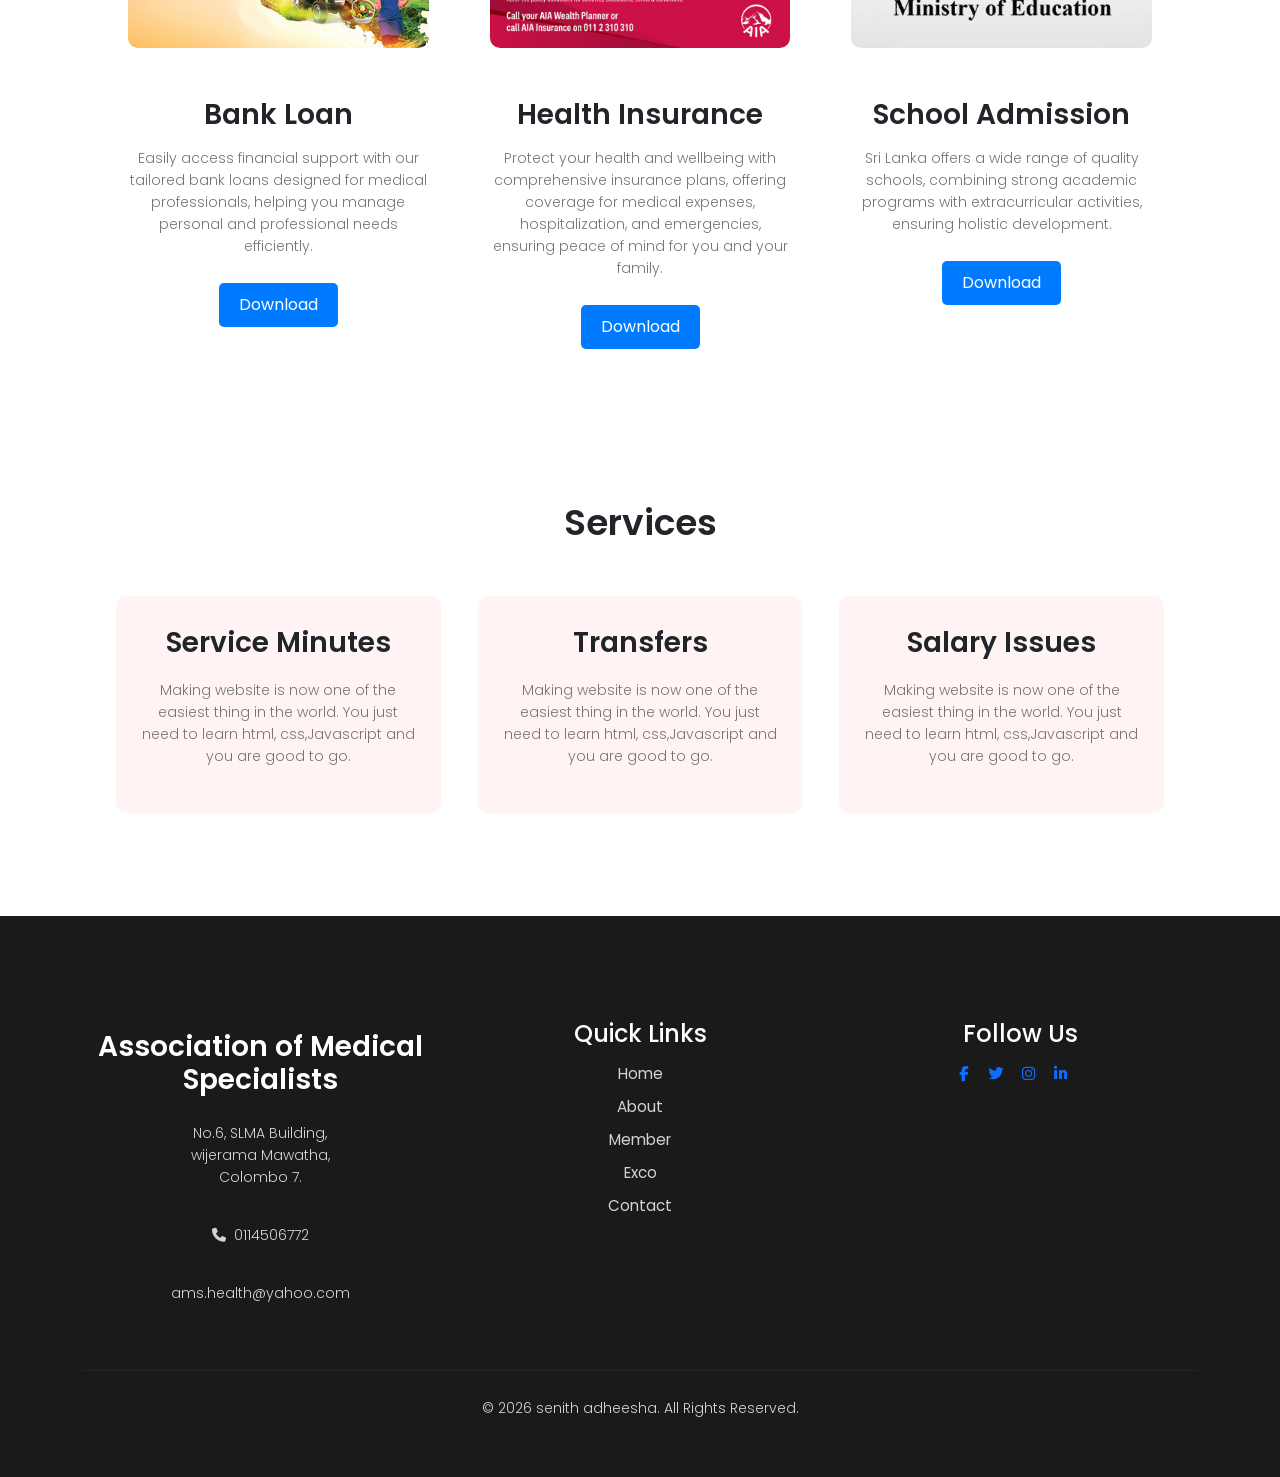
==== commit 5475ebd1: "Update index.html" ====
--- a/index.html
+++ b/index.html
@@ -42,7 +42,9 @@
                     <li><a href="" class="active">Home</a></li>
                     <li><a href="">About</a></li>
                     <li><a href="">Committee</a></li>
-                    <li><a href="https://script.google.com/macros/s/AKfycbyV3uswM-TQaWbri87XpElMV1jYL2ZoxkOZVV7Q6MwoKY47kQ8D4b-WiSyqioTOIxnxBA/exec">Membership</a></li>
+                    <li><a
+                            href="https://script.google.com/macros/s/AKfycbygpt4Gm63PMrhYP1T6jj_prDPzN62ltfSH8eMDzXY7XEui0XW2hViabPYclsA3w7_o/exec">Membership</a>
+                    </li>
                     <li><a href="">Contact</a></li>
                 </ul>
 
@@ -52,61 +54,29 @@
 
         </nav>
 
-
-        <div class="text-box">
-            <img src="images/logohead_cropped_processed_by_imagy.png" alt=""><br><br>
-            <h2 data-aos="fade-left">Welcome to the</h2>
-            <h1 data-aos="fade-right"> <b>ASSOCIATION OF MEDICAL SPECIALISTS</b></h1>
-            <!-- <p>Commitment to Medical Excellence</p> -->
-
-            <br><br>
-            <a href="" class="hero-btn">About Us &nbsp; &#8594;</a>
-
-        </div>
+        <div class="row-head">           
+
+            <div class="head-col" data-aos="fade-right">
+                <img src="images/logohead_cropped_processed_by_imagy.png" alt="" id="img"><br><br>
+            </div>
+
+            <div class="head-col text-box" data-aos="fade-left">
+                
+                <h2 data-aos="fade-left">Welcome to the</h2>
+                <h1> <b>ASSOCIATION OF MEDICAL SPECIALISTS</b></h1>
+                <!-- <p>Commitment to Medical Excellence</p> -->
+
+                <br>
+                <a href="" class="hero-btn">About Us</a>
+
+            </div>
+
+        </div>
+
 
     </section>
 
-    <!-- -------about-------->
-
-    <section class="about">
-
-        <h1>Services</h1>
-
-
-
-        <div class="row">
-
-            <div class="about-col" data-aos="fade-up">
-
-                <h3>Service Minutes</h3>
-
-                <p>Making website is now one of the easiest thing in the world. You just need to learn
-                    html, css,Javascript and you are good to go.</p>
-
-            </div>
-
-            <div class="about-col" data-aos="fade-up">
-
-                <h3>Transfers</h3>
-
-                <p>Making website is now one of the easiest thing in the world. You just need to learn
-                    html, css,Javascript and you are good to go.</p>
-
-            </div>
-
-            <div class="about-col" data-aos="fade-up">
-
-                <h3>Salary Issues</h3>
-
-                <p>Making website is now one of the easiest thing in the world. You just need to learn
-                    html, css,Javascript and you are good to go.</p>
-
-            </div>
-
-        </div>
-
-    </section>
-
+    
 
     <!-- -------committee-------->
 
@@ -148,7 +118,7 @@
 
     <section class="facilities">
 
-        <h1>Our Facilities</h1>
+        <h1>Community Welfare</h1>
 
 
         <div class="row">
@@ -182,6 +152,48 @@
         </div>
 
     </section>
+
+    <!-- -------about-------->
+
+    <section class="about">
+
+        <h1>Services</h1>
+
+
+
+        <div class="row">
+
+            <div class="about-col" data-aos="fade-up">
+
+                <h3>Service Minutes</h3>
+
+                <p>Making website is now one of the easiest thing in the world. You just need to learn
+                    html, css,Javascript and you are good to go.</p>
+
+            </div>
+
+            <div class="about-col" data-aos="fade-up">
+
+                <h3>Transfers</h3>
+
+                <p>Making website is now one of the easiest thing in the world. You just need to learn
+                    html, css,Javascript and you are good to go.</p>
+
+            </div>
+
+            <div class="about-col" data-aos="fade-up">
+
+                <h3>Salary Issues</h3>
+
+                <p>Making website is now one of the easiest thing in the world. You just need to learn
+                    html, css,Javascript and you are good to go.</p>
+
+            </div>
+
+        </div>
+
+    </section>
+
 
 
     <!--------testimonials-------->
@@ -306,7 +318,7 @@
         AOS.init({
             duration: 1000,
             easing: "ease-in-out",
-
+            once: true
         });
     </script>
 
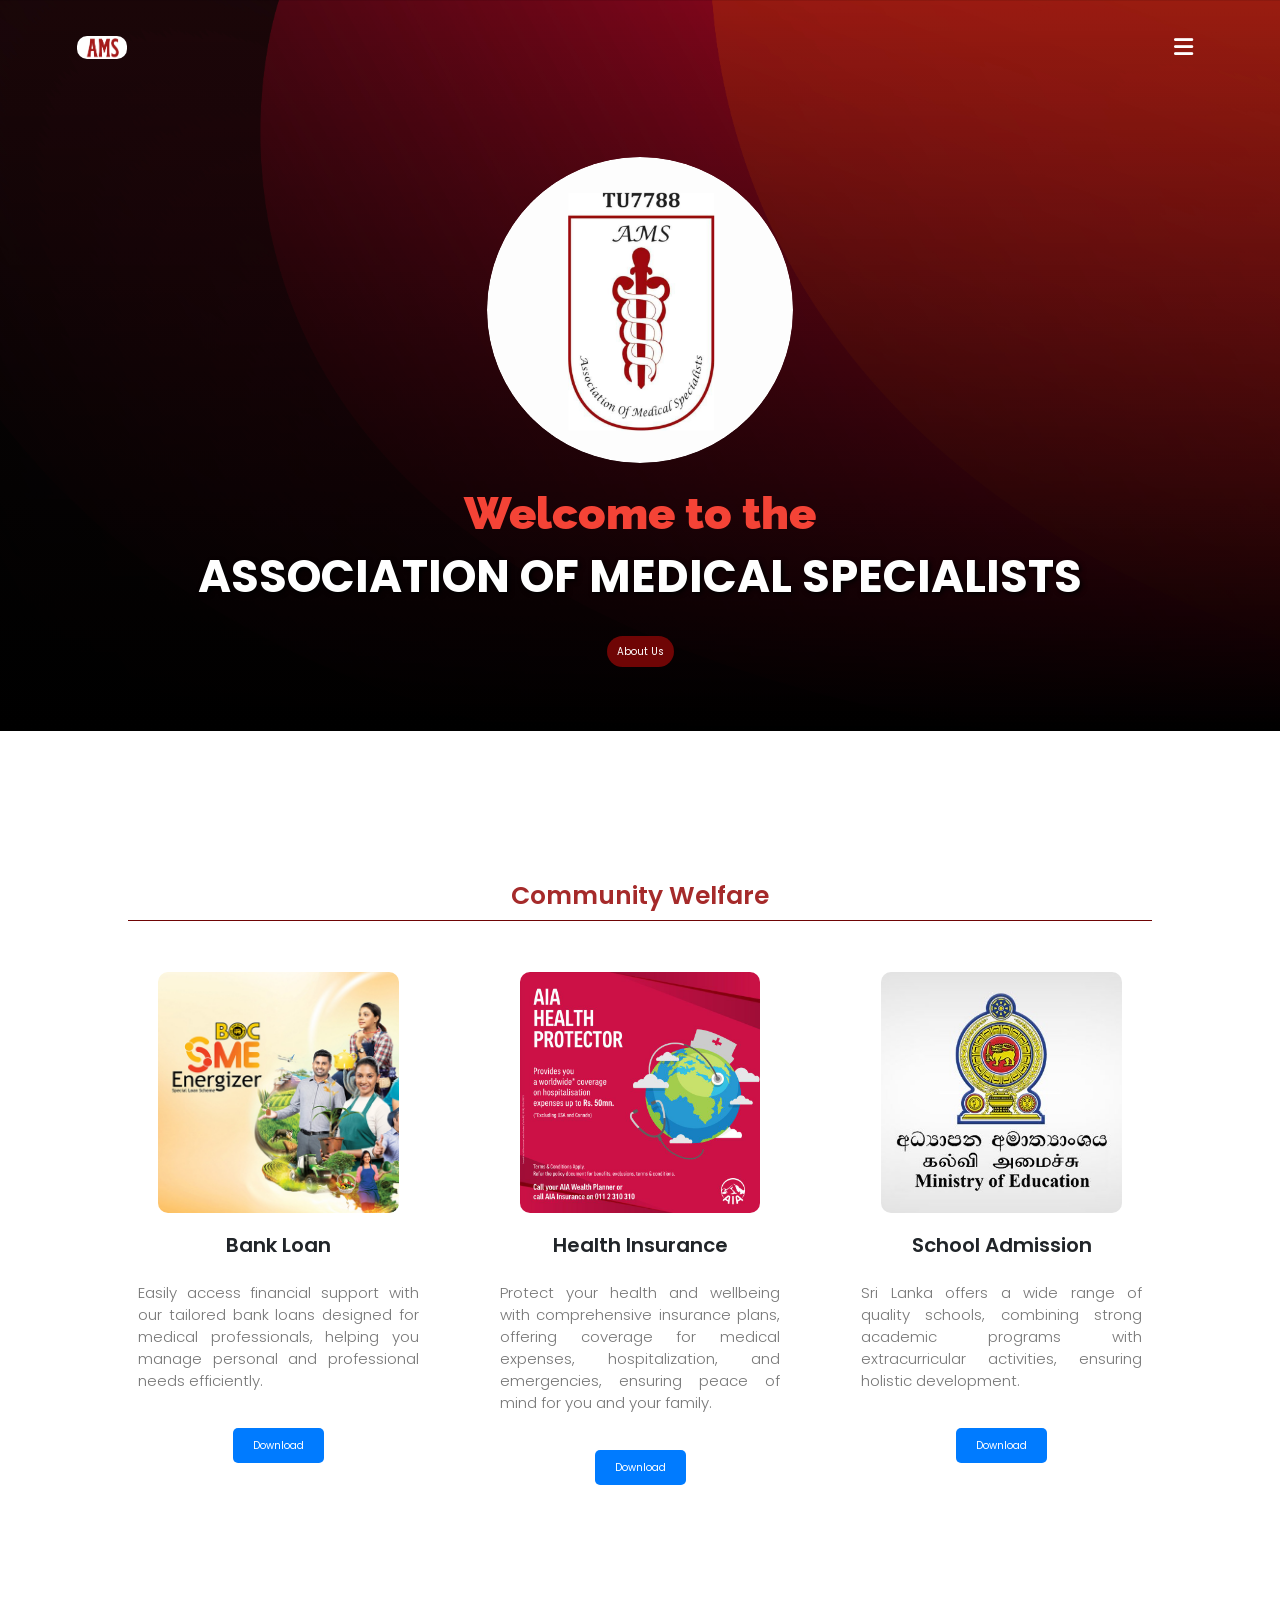
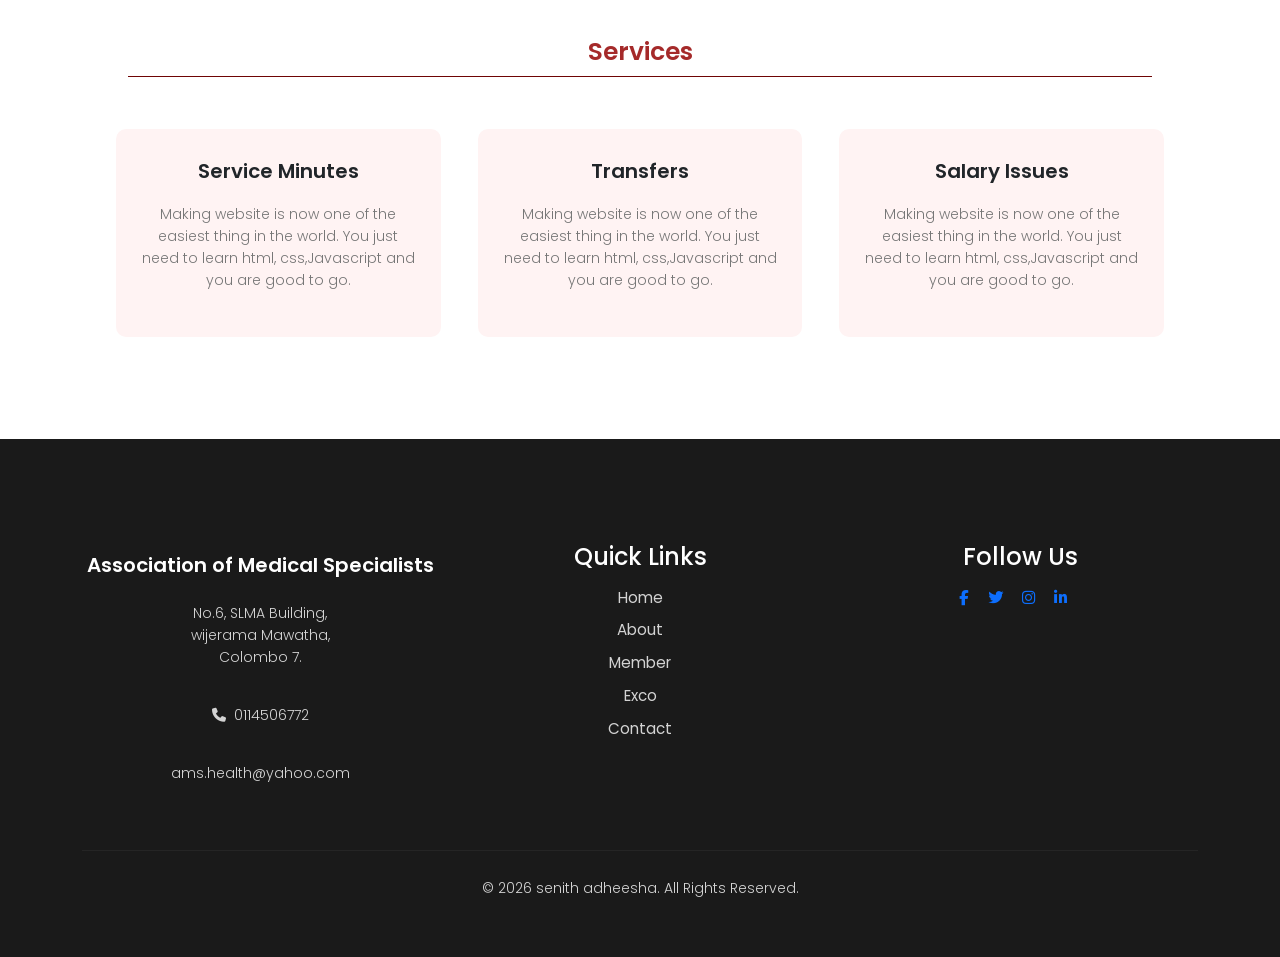
==== commit df22553f: "Update index.html" ====
--- a/index.html
+++ b/index.html
@@ -45,7 +45,7 @@
                     <li><a
                             href="https://script.google.com/macros/s/AKfycbygpt4Gm63PMrhYP1T6jj_prDPzN62ltfSH8eMDzXY7XEui0XW2hViabPYclsA3w7_o/exec">Membership</a>
                     </li>
-                    <li><a href="">Contact</a></li>
+                    <li><a href="contact.html">Contact</a></li>
                 </ul>
 
             </div>
--- a/style.css
+++ b/style.css
@@ -1,7 +1,7 @@
 * {
     margin: 0;
     padding: 0;
-    font-family: "Poppins", sans-serif;
+    font-family: "Poppins", sans-serif;    
 }
 
 
@@ -12,6 +12,26 @@
     background-position: center;
     background-size: cover;
     position: relative;
+}
+
+/* HEADER CONTENT */
+.row-head {
+    display: flex;
+    justify-content: space-between;
+    align-items: center;
+    padding: 5% 10%;
+    
+}
+
+.head-col {
+    flex-basis: 50%;
+    text-align: center;    
+}
+
+.head-col img {
+    width: 60%;
+    border-radius: 100%;
+    align-content: end;    
 }
 
 nav {
@@ -64,58 +84,37 @@
     border-radius: 5px;
 }
 
-.text-box {
-    width: 90%;    
-    position: absolute;
-    top: 50%;
-    left: 50%;
-    transform: translate(-50%, -50%);
-    text-align: center;
-}
-
-.text-box img{
-    width: 100px;
-    border-radius: 10px;
-}
-
-
 .text-box h2 {
-    margin-top: 5px;
-    font-size: 30px;    
-    text-align: center;
-    font-family: 'Raleway', sans-serif;    
-    color:#f44336;
-    font-weight: 700;
-    
+    font-size: 45px;
+    font-weight: 900;
+    color: #f44336;
+    font-family: 'Raleway', sans-serif; 
 }
 
 .text-box h1 {
+    color: white;
+    font-size: 45px;
+    text-shadow: 2px 2px 5px black;
     font-family: 'Montserrat', sans-serif;
-    font-weight: 700;
-    color: white;
-    font-size: 50px;
-    text-align: center;
-    text-shadow: 2px 2px 5px rgb(0, 0, 0); /* subtle 3D shadow */
-    
 }
 
 .text-box p {
     font-size: 14px;
     color: #d6bf80;
-    text-align: center;
-    
 }
 
 .hero-btn {
     display: inline-block;
     text-decoration: none;
     color: #fff;
-    border: 1px solid #fff;
+    /* border: 1px solid #fff; */
+    border: none;
     padding: 12px 34px;
     font-size: 13px;
-    background: transparent;
+    background: #6f0505;
     position: relative;
     cursor: pointer;
+    border-radius: 30px;
 }
 
 .hero-btn:hover {
@@ -128,28 +127,46 @@
     display: none;
 }
 
-@media(max-width: 800px) {
+@media(max-width: 700px) {
+    .text-box h1 {
+        font-size: 20px;
+    }
+
+    .text-box h2 {
+        font-size: 15px;
+
+    }
+
+    .head-col img {
+        width: 20%;        
+    }
+}
+
+@media(max-width: 1400px) {
 
     .header{
-        min-height: 100vh;
-    }
-
+        min-height: 60vh;
+    }
+
+    .row-head {
+        flex-direction: column;
+        text-align: center;
+    }
+
+    .head-col img {
+        width: 30%;        
+    }
+    
     nav img {
         width: 50px;
     }
 
-    .text-box h1 {
-        font-size: 30px;
-    }
-
-    .text-box h2 {
-        font-size: 20px;
-
-    }
+    
 
     .hero-btn {
-    font-size: 8px;
+    font-size: 10px;
     padding: 8px 10px;
+    background-color:#6f0505;
 }
 
     /* .text-box p {
@@ -201,6 +218,10 @@
     .nav-links ul {
         padding: 30px;
     }
+
+    .nav-links ul li:hover::after{
+        display: none;
+    }
 }
 
 
@@ -216,9 +237,23 @@
     padding-top: 100px;
 }
 
-h1 {
-    font-size: 36px;
+.about h1 {
+    font-size: 25px;
     font-weight: 600;
+    padding-bottom: 10px;
+    position: relative;
+    color:brown;
+}
+
+.about h1::after {
+    content: '';
+    background: #6f0505;
+    height: 1px;
+    width: 100%;
+    position: absolute;
+    bottom: 0;
+    left: 50%;
+    transform: translateX(-50%);
 }
 
 p {
@@ -248,6 +283,7 @@
     text-align: center;
     font-weight: 600;
     margin: 10px 0;
+    font-size: 20px;
 }
 
 /* .about-col:hover {
@@ -263,6 +299,14 @@
 
     .about-col{
         margin-top:50px;
+    }
+
+    .about h3 {
+        font-size: 18px;
+    }
+
+    .about p{
+        font-size: 12px;
     }
 
 
@@ -330,7 +374,7 @@
     width: 80%;
     margin: auto;
     text-align: center;
-    padding-top: 100px;
+    padding-top: 150px;
 }
 
 .facilities-col {
@@ -341,18 +385,21 @@
 }
 
 .facilities-col img {
-    width: 100%;
+    width: 80%;
     border-radius: 10px;
 }
 
 .facilities-col p {
-    padding: 0;
+    padding: 10px;
+    font-size: 15px;
+    text-align: justify;
 }
 
 .facilities-col h3 {
-    margin-top: 50px;
+    margin-top: 20px;
     margin-bottom: 15px;
     text-align: center;
+    font-size: 20px;
 }
 
 
@@ -371,6 +418,26 @@
     text-decoration: none;
     border-radius: 5px;
     margin-top: 10px; /* spacing from paragraph */
+    font-size: 10px;
+}
+
+.facilities h1 {
+    font-size: 25px;
+    font-weight: 600;
+    padding-bottom: 10px;
+    position: relative;
+    color:brown;
+}
+
+.facilities h1::after {
+    content: '';
+    background:#6f0505;
+    height: 1px;
+    width: 100%;
+    position: absolute;
+    bottom: 0;
+    left: 50%;
+    transform: translateX(-50%);
 }
 
 
@@ -378,6 +445,23 @@
     .facilities-col{
         margin-top: 50px;
     }
+
+    .download-btn{
+        font-size: 10px;
+    }
+
+    .facilities-col img{        
+        width: 70%;
+    }
+
+    .facilities{
+        padding-top: 50px;
+    }
+
+    .facilities p {
+        font-size: 12px;
+    }
+
 }
 
 
--- a/style.css
+++ b/style.css
@@ -1,7 +1,7 @@
 * {
     margin: 0;
     padding: 0;
-    font-family: "Poppins", sans-serif;
+    font-family: "Poppins", sans-serif;    
 }
 
 
@@ -12,6 +12,26 @@
     background-position: center;
     background-size: cover;
     position: relative;
+}
+
+/* HEADER CONTENT */
+.row-head {
+    display: flex;
+    justify-content: space-between;
+    align-items: center;
+    padding: 5% 10%;
+    
+}
+
+.head-col {
+    flex-basis: 50%;
+    text-align: center;    
+}
+
+.head-col img {
+    width: 60%;
+    border-radius: 100%;
+    align-content: end;    
 }
 
 nav {
@@ -64,58 +84,37 @@
     border-radius: 5px;
 }
 
-.text-box {
-    width: 90%;    
-    position: absolute;
-    top: 50%;
-    left: 50%;
-    transform: translate(-50%, -50%);
-    text-align: center;
-}
-
-.text-box img{
-    width: 100px;
-    border-radius: 10px;
-}
-
-
 .text-box h2 {
-    margin-top: 5px;
-    font-size: 30px;    
-    text-align: center;
-    font-family: 'Raleway', sans-serif;    
-    color:#f44336;
-    font-weight: 700;
-    
+    font-size: 45px;
+    font-weight: 900;
+    color: #f44336;
+    font-family: 'Raleway', sans-serif; 
 }
 
 .text-box h1 {
+    color: white;
+    font-size: 45px;
+    text-shadow: 2px 2px 5px black;
     font-family: 'Montserrat', sans-serif;
-    font-weight: 700;
-    color: white;
-    font-size: 50px;
-    text-align: center;
-    text-shadow: 2px 2px 5px rgb(0, 0, 0); /* subtle 3D shadow */
-    
 }
 
 .text-box p {
     font-size: 14px;
     color: #d6bf80;
-    text-align: center;
-    
 }
 
 .hero-btn {
     display: inline-block;
     text-decoration: none;
     color: #fff;
-    border: 1px solid #fff;
+    /* border: 1px solid #fff; */
+    border: none;
     padding: 12px 34px;
     font-size: 13px;
-    background: transparent;
+    background: #6f0505;
     position: relative;
     cursor: pointer;
+    border-radius: 30px;
 }
 
 .hero-btn:hover {
@@ -128,28 +127,46 @@
     display: none;
 }
 
-@media(max-width: 800px) {
+@media(max-width: 700px) {
+    .text-box h1 {
+        font-size: 20px;
+    }
+
+    .text-box h2 {
+        font-size: 15px;
+
+    }
+
+    .head-col img {
+        width: 20%;        
+    }
+}
+
+@media(max-width: 1400px) {
 
     .header{
-        min-height: 100vh;
-    }
-
+        min-height: 60vh;
+    }
+
+    .row-head {
+        flex-direction: column;
+        text-align: center;
+    }
+
+    .head-col img {
+        width: 30%;        
+    }
+    
     nav img {
         width: 50px;
     }
 
-    .text-box h1 {
-        font-size: 30px;
-    }
-
-    .text-box h2 {
-        font-size: 20px;
-
-    }
+    
 
     .hero-btn {
-    font-size: 8px;
+    font-size: 10px;
     padding: 8px 10px;
+    background-color:#6f0505;
 }
 
     /* .text-box p {
@@ -201,6 +218,10 @@
     .nav-links ul {
         padding: 30px;
     }
+
+    .nav-links ul li:hover::after{
+        display: none;
+    }
 }
 
 
@@ -216,9 +237,23 @@
     padding-top: 100px;
 }
 
-h1 {
-    font-size: 36px;
+.about h1 {
+    font-size: 25px;
     font-weight: 600;
+    padding-bottom: 10px;
+    position: relative;
+    color:brown;
+}
+
+.about h1::after {
+    content: '';
+    background: #6f0505;
+    height: 1px;
+    width: 100%;
+    position: absolute;
+    bottom: 0;
+    left: 50%;
+    transform: translateX(-50%);
 }
 
 p {
@@ -248,6 +283,7 @@
     text-align: center;
     font-weight: 600;
     margin: 10px 0;
+    font-size: 20px;
 }
 
 /* .about-col:hover {
@@ -263,6 +299,14 @@
 
     .about-col{
         margin-top:50px;
+    }
+
+    .about h3 {
+        font-size: 18px;
+    }
+
+    .about p{
+        font-size: 12px;
     }
 
 
@@ -330,7 +374,7 @@
     width: 80%;
     margin: auto;
     text-align: center;
-    padding-top: 100px;
+    padding-top: 150px;
 }
 
 .facilities-col {
@@ -341,18 +385,21 @@
 }
 
 .facilities-col img {
-    width: 100%;
+    width: 80%;
     border-radius: 10px;
 }
 
 .facilities-col p {
-    padding: 0;
+    padding: 10px;
+    font-size: 15px;
+    text-align: justify;
 }
 
 .facilities-col h3 {
-    margin-top: 50px;
+    margin-top: 20px;
     margin-bottom: 15px;
     text-align: center;
+    font-size: 20px;
 }
 
 
@@ -371,6 +418,26 @@
     text-decoration: none;
     border-radius: 5px;
     margin-top: 10px; /* spacing from paragraph */
+    font-size: 10px;
+}
+
+.facilities h1 {
+    font-size: 25px;
+    font-weight: 600;
+    padding-bottom: 10px;
+    position: relative;
+    color:brown;
+}
+
+.facilities h1::after {
+    content: '';
+    background:#6f0505;
+    height: 1px;
+    width: 100%;
+    position: absolute;
+    bottom: 0;
+    left: 50%;
+    transform: translateX(-50%);
 }
 
 
@@ -378,6 +445,23 @@
     .facilities-col{
         margin-top: 50px;
     }
+
+    .download-btn{
+        font-size: 10px;
+    }
+
+    .facilities-col img{        
+        width: 70%;
+    }
+
+    .facilities{
+        padding-top: 50px;
+    }
+
+    .facilities p {
+        font-size: 12px;
+    }
+
 }
 
 
